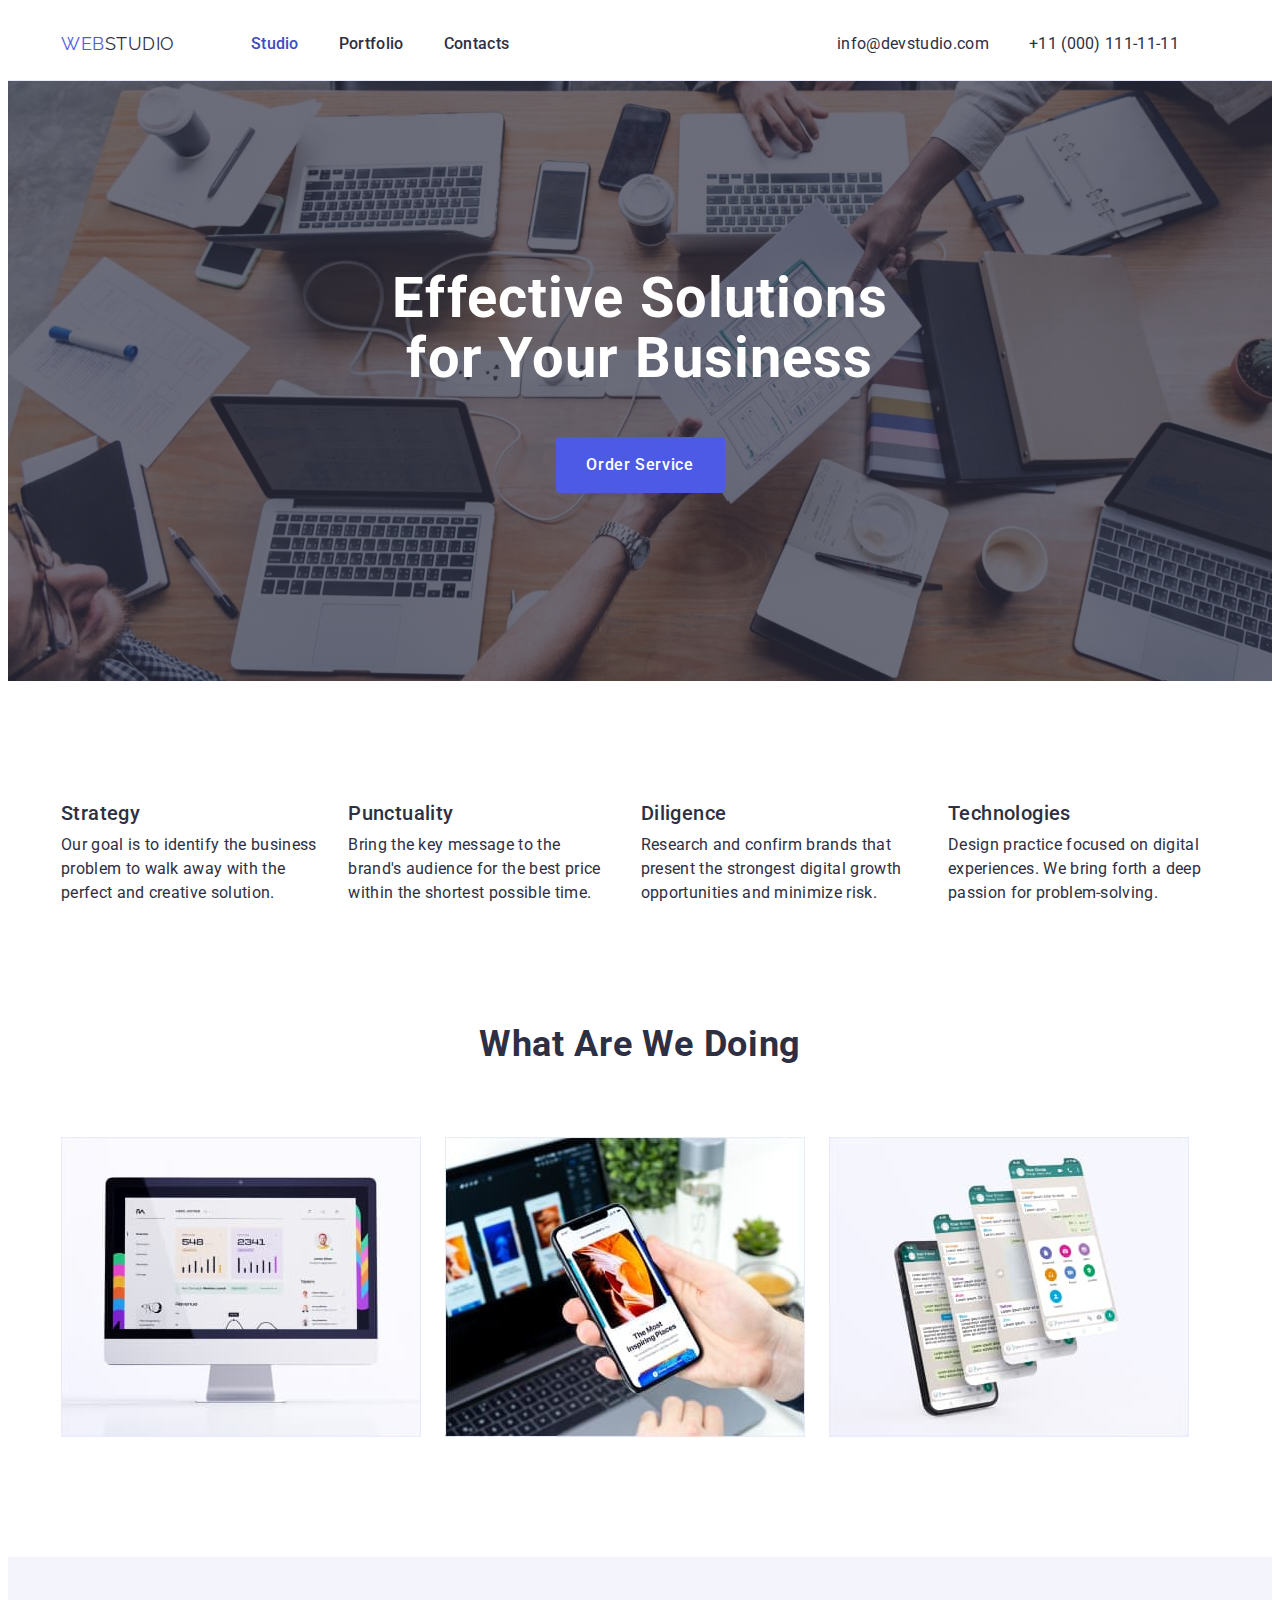
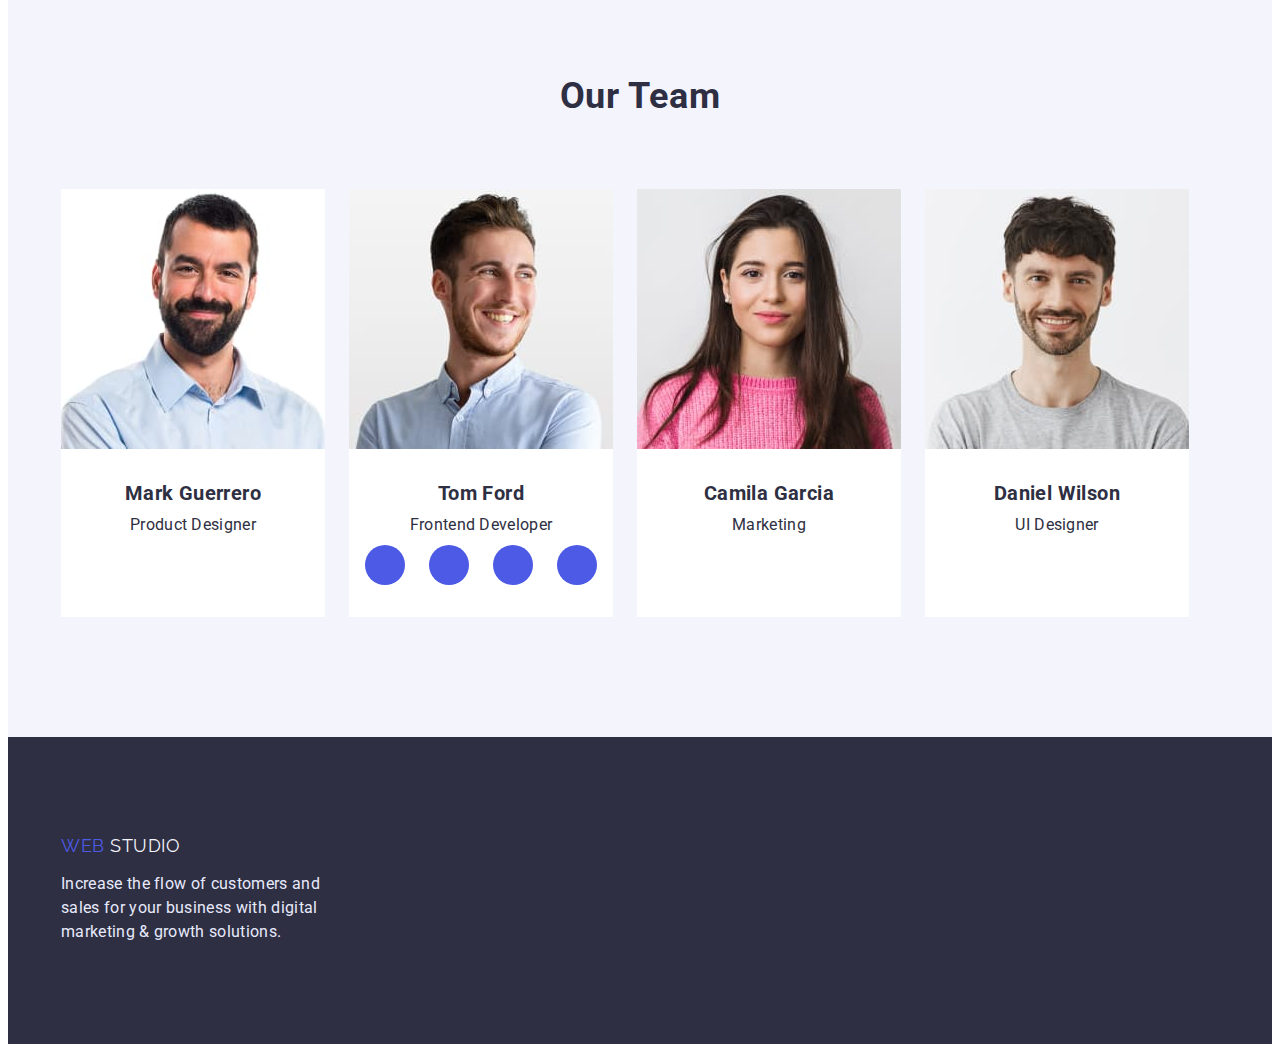
==== index.html @ 3e17b579 "....." ====
<!DOCTYPE html>
<html lang="en">
<head>
    <meta charset="UTF-8">
    <meta http-equiv="X-UA-Compatible" content="IE=edge">
    <meta name="viewport" content="width=device-width, initial-scale=1.0">
    <title>Webstudio</title>
    <link rel="preconnect" href="https://fonts.googleapis.com"><link rel="preconnect" href="https://fonts.gstatic.com" crossorigin><link href="https://fonts.googleapis.com/css2?family=Raleway:wght@800&family=Roboto:wght@400;500;700;900&display=swap" rel="stylesheet">
    <link rel="stylesheet" href="https://cdnjs.cloudflare.com/ajax/libs/modern-normalize/1.1.0/modern-normalize.min.css"
 integrity="sha512-wpPYUAdjBVSE4KJnH1VR1HeZfpl1ub8YT/NKx4PuQ5NmX2tKuGu6U/JRp5y+Y8XG2tV+wKQpNHVUX03MfMFn9Q==" 
 crossorigin="anonymous"
referrerpolicy="no-referrer" />
    <link rel="stylesheet" href="./css/styles.css">
</head>
<body>
   <header class="header">
    <div class="container header-container">
    <nav class="header-navigation">
    <a href="/" class="header-logo link">WEB<span class="header-span link">STUDIO</span></a>
    <ul class="header-list list">
        <li class="header-item"><a href="" class="header-link link current">Studio</a></li>
        <li class="header-item"><a href="./portfolio.html"class="header-link link">Portfolio</a></li>
        <li class="headr-item"><a href=""class="header-link link">Contacts</a></li>
    </ul>   
</nav>
<address class="address">
<ul class="auth-nav list">
    <li class="auth-nav-item"><a href="mailto:info@devstudio.com" class="header-mail link">info@devstudio.com</a></li>
    <li class="auth-nav-item"><a href="tel:+110001111111" class="header-tel link">+11 (000) 111-11-11</a></li>
</ul>
</address>
    </div>
   </header> 
   <main>
 <section class="hero">
    <div class="container">
   <h1 class="hero-title"> Effective Solutions
    for Your Business</h1>
    <button type="button" class="hero-btn">Order Service</button>
    </div>    
</section>
    <section class="about">
        <div class="container">
        <h2 class="about-title visually-hidden">Our Features</h2>
    <ul class="about-list">
    <li class="about-item list">
    <h3 class="about-caption">Strategy</h3>
    <p class="about-subtitle">Our goal is to identify the business
        problem to walk away with the perfect and creative solution. </p>
    </li>
        <li class="about-item list">
        <h3 class="about-caption">Punctuality</h3>
        <p class="about-subtitle">Bring the key message to the brand's audience for the best price within the shortest possible time.</p>
    </li>
        <li class="about-item list">
        <h3 class="about-caption">Diligence</h3>
        <p class="about-subtitle">Research and confirm brands that present the strongest digital growth opportunities and minimize risk.</p>
    </li>
        <li class="about-item list">
        <h3 class="about-caption">Technologies</h3>
        <p class="about-subtitle">Design practice focused on digital experiences. We bring forth a deep passion for problem-solving.</p>
    </li>
    </ul>
</div>
    </section>
    <section class="general">
        <div class="container">
    <h2 class="general-title">What are we doing</h2>
    <ul class="general-list list">
        <li class="general-item"><img src="./images/computer.jpg" alt="computer" width="360" > </li>
        <li class="general-item"><img src="./images/telephone.jpg" alt="telephone" width="360" > </li>
        <li class="general-item"><img src="./images/telephonepicture.jpg" alt="telephonepicture" width="360" > </li>
    </ul>
        </div>
    </section>
<section class="team">
    <div class="container">
    <h2 class="team-title">Our Team</h2>
    <ul class="team-list list">
        <li class="team-item">
            <img src="./images/face1.jpg" alt="Mark Guerrero" width="264">
            <div class=team-text>
            <h3 class="team-caption">Mark Guerrero</h3>
            <p class="team-subtitle">Product Designer</p>
        </div>
        </li>
        <li class="team-item">
            <img src="./images/face2.jpg" alt="Tom Ford" width="264">
            <div class=team-text>
            <h3 class="team-caption">Tom Ford</h3>
            <p class="team-subtitle">Frontend Developer</p>
            <ul class="team-soc-list list link">
                <li class="team-soc-item">
                <a href="" class="team-soc-link ">
                    <svg class="team-soc-icon" width="16" height="16">
<symbol id="icon-instagram-1" viewBox="0 0 32 32">
    <use href="./images/symbol-defs.svg#icon-instagram-1"></use>
                    </svg>
                </a>
            </li>
            <li class="team-soc-item">
                <a href="" class="team-soc-link"></a>
            </li>
            <li class="team-soc-item">
                <a href="" class="team-soc-link"></a>
            </li>
            <li class="team-soc-item">
                <a href="" class="team-soc-link "></a>
        </li>
        </ul>
        </div>
        </li>
        <li class="team-item">
            <img src="./images/face3.jpg" alt="Camila Garcia" width="264" >
            <div class=team-text>
            <h3 class="team-caption">Camila Garcia</h3>
            <p class="team-subtitle">Marketing</p>
        </div>
        </li>
        <li class="team-item">
            <img src="./images/face4.jpg" alt="Daniel Wilson" width="264" >
            <div class=team-text>
            <h3 class="team-caption">Daniel Wilson</h3>
            <p class="team-subtitle">UI Designer</p>
        </div>
        </li>
    </ul>
</div>
</section>
    </main>
    <footer class="footer">
        <div class="container">
        <a href="./index.html" class="footer-link link" target="_blank">WEB <span class="footer-span">STUDIO</span></span></a>
        <p class="footer-text">Increase the flow of customers and sales for your business with digital marketing & growth solutions.</p>
    </div>
    </footer>
</body>
</html>
---- css/styles.css ----
:root {
    --most-text-color: #2e2f42;
    --secondary-text-color: #434455;
    --primary-accent-color: #4d5ae5;
    --secondary-accent-color: #404bbf;
    --light-background-color: #f4f4fd;
    --dark-background-color: #2e2f42;
    --text-color: #ffffff;
    --other-color: #e7e9fc;
    --letter-spacing: 0.02em;
    --line-height: 1.5;
    /* hero */
    --hero-gra:linear-gradient(rgba(46, 47, 66, 0.7),
    rgba(46, 47, 66, 0.7)
   )
  }
  body {
    font-family: "roboto", sans-serif;
    color: var(--most-text-color);
  }
  h1, 
  h2,
  h3,
  h4,
  h5,
  h6,
  p {
    margin: 0;
  }
  
  ul {
    margin: 0;
    padding-left: 0;
  }
  
  button{
    cursor: pointer;
  }
  
  img {
    display: block;
  }
  
  .list {
    list-style: none;
  }
  .link {
    text-decoration: none;
  }
  
  .container{
    width: 1158px;
    padding-right: 15px;
    padding-left: 15px;
    margin-left:auto;
    margin-right:auto;
   
  }
  
  .header {
    padding-top: 24px;
    padding-bottom: 24px;
    border-color: #e7e9fc;
    border-style: solid;
    border-width: 0 0 1px 0;
  }
  .header-navigation {
  }
  .header-logo {
    font-family: "Raleway", sans-serif;
    font-size: 18px;
    line-height: 1.33;
    letter-spacing: 0.03em;
    color: var(--primary-accent-color);
    margin-right: 76px;
  }
  .header-span {
    color: var(--most-text-color);
  }
  /*/////////////////////////////////////////// */
  .header-link.current {
    color: var(--secondary-accent-color);
  }
  /* ///////////////////////////////////////////// */
  .header-list{
    display: flex;
    gap: 40px;
  }
  .header-navigation{
    display: flex;
    align-items: center;
    margin-right: auto;
  }
  .header-container{
    display: flex;
    align-items: center;
  }
  .header-link {
    font-weight: 500;
    font-size: 16px;
    line-height: var(--line-height);
    letter-spacing: var(--letter-spacing);
    color: var(--most-text-color);
  }
  .header-link:hover,
  .header-link:focus {
    color: var(--secondary-accent-color);
  }
  .address {
    font-style:normal;
  }
  .auth-nav {
    display: flex;
  }
  .auth-nav-item {
    margin-right: 40px;
  }
  
  .header-mail {
    font-weight: 400;
    font-size: 16px;
    line-height: var(--line-height);
    letter-spacing: var(--letter-spacing);
    color: var(--most-text-color);
    
  }
  .header-tel {
    font-weight: 400;
    font-size: 16px;
    line-height: var(--line-height);
    letter-spacing: var(--letter-spacing);
    color: var(----secondary-text-color);
  }
  .header-mail:hover,
  .header-mail:focus,
  .header-tel:hover,
  .header-tel:focus {
    color: var(--secondary-accent-color);
  }
  
  /* ---------------------HERO--------------- */
  .hero {
    background: var(--dark-background-color);
    background-image:var(--hero-gra),
     url(../images/people-office\ .jpg);
    padding-top: 188px;
    padding-bottom: 188px;
    text-align: center; 

  }
  .hero-title {
    font-size: 56px;
    line-height: 1.07;
    text-align: center;
    letter-spacing: var(--letter-spacing);
    color: var(--text-color);
    margin-bottom: 48px;
      max-width: 500px;
      margin-left: auto;
      margin-right: auto; 
    }
  .hero-btn {
    font-family: inherit;
    font-weight: 500;
    font-size: 16px;
    line-height: var(--line-height);
    letter-spacing: 0.04em;
    cursor: pointer;
    color: var(--text-color);
    background: var(--primary-accent-color);
    border-radius: 4px;
    border: none;
    padding-top: 16px;
    padding-bottom: 16px;
    min-width: 169px;
    min-height: 56px;
  }
  .hero-btn:hover,
  .hero-btn:focus {
    background: var(--secondary-accent-color);
  }
  /* ------------------ABOUT------------------- */
  .about {
    padding-top: 120px;
    padding-bottom: 120px;
  }
  .about-title {
    text-transform: capitalize;
  }
  .visually-hidden {
    position: absolute;
    white-space: nowrap;
    width: 1px;
    height: 1px;
    overflow: hidden;
    border: 0;
    padding: 0;
    clip: rect(0 0 0 0);
    clip-path: inset(50%);
    margin: -1px;
  }
  .about-list {
    display: flex;
    flex-wrap: nowrap;
    gap: 24px;
  }
  .about-item {
  
  }
  .about-caption {
    font-weight: 500;
    font-size: 20px;
    line-height: 1.22;
    text-transform: capitalize;
    letter-spacing: var(--letter-spacing);
    margin-bottom: 8px;
  }
  .about-subtitle {
    font-weight: 400;
    font-size: 16px;
    line-height: var(--line-height);
    letter-spacing: var(--letter-spacing);
    color: var(----secondary-text-color);
  }
  /* ---------------GENERAL------------- */
  .general {
    padding-bottom: 120px;
  }
  .general-title {
    font-size: 36px;
    line-height: 1.11;
    text-transform: capitalize;
    letter-spacing: var(--letter-spacing);
    margin-bottom: 72px;
    text-align: center;
  }
  .general-list{
    display: flex;
    gap: 24px;
  }
  
  .general-item{
    width: calc((100%-48px)/3);
  }
  /* ------------------ TEAM-------------------- */
  .team{
    background: var(--light-background-color);
    padding-top: 120px;
    padding-bottom: 120px;
  }
  .team-title {
    font-size: 36px;
    line-height: 1.11;
    text-transform: capitalize;
    letter-spacing: var(--letter-spacing);
    margin-bottom: 72px;
    text-align: center;
  }
  .team-list {
    display: flex;
    gap: 24px;
  
  
  }
  .list {
  }
  .team-item {
    width: calc((100%-72px) / 4);
    background-color: #fff;
  }
  .team-caption {
    font-size: 20px;
    line-height: 1.2;
    text-transform: capitalize;
    letter-spacing: var(--letter-spacing);
    margin-bottom: 8px;
    text-align: center;
  }
  .team-text{
  padding-bottom: 32px;
  padding-top: 32px;
  }
  .team-subtitle {
    font-weight: 400;
    font-size: 16px;
    line-height: var(--line-height);
    letter-spacing: var(--letter-spacing);
    color: var(----secondary-text-color);
    text-align: center;
    margin-bottom: 8px;
  }

  .team-soc-list {
    display: flex;
    justify-content: center;
    gap: 24px;
}
.team-soc-item {
  width: 40px;
  height: 40px;
}
.team-soc-link  {
  width: 100%;
  height: 100%;
  background-color:var(--primary-accent-color);
  display: flex;
  align-items: center;
  justify-content: center;
  border-radius: 50%;
}

.team-soc-icon{
  fill: red;
}
  /* ------------------FOOter------------------- */
  
  .footer-link {
    font-family: "Raleway", sans-serif;
    font-size: 18px;
    line-height: 1.16px;
    letter-spacing: 0.03em;
    color: var(--primary-accent-color);
    margin-top: 16px;
    width: 264px;
  }
  .footer-span {
    font-family: "Raleway";
    font-size: 18px;
    line-height: 1.16px;
    letter-spacing: 0.03em;
    color: var(--light-background-color);
  
  }
  .footer-text {
    font-weight: 400;
    font-size: 16px;
    line-height: 1.50;
    letter-spacing: var(--letter-spacing);
    color:var(--other-color);
    margin-top: 16px;
    width: 264px;
  }
  .footer {
    background: var(--dark-background-color);
    padding-top: 100px;
    padding-bottom: 100px;
    
  
  }
  
  /* ------------------PORTFOLIO------------------- */
  
  .portfolio{
    padding-top: 96px;
    padding-bottom: 120px;
  }
  .list-galerry{
    display: flex;  
    flex-wrap: wrap;
    column-gap: 24px;
    row-gap: 48px;
  }
  .galerry-item{
    width: calc((100% - 48px) / 3)
  }
  
    
  .btn-list{
    display: flex;
    align-items: center;
    justify-content: center;
    margin-bottom: 72px;
    gap: 24px;
  }
    .btn-portfolio {
    font-style: inherit;
    font-weight: 500;
    font-size: 16px;
    line-height: var(--line-height);
    letter-spacing: 0.04em;
    cursor: pointer;
    color: var(--text-color);
    background: var(--secondary-accent-color);
    border-style: solid;
    border-width: 1px;
    border-color: transparent;
    border-radius: 4px;
    padding-top: 12px;
    padding-bottom: 12px;
    padding-left: 24px;
    padding-right: 24px;
    
  }
  .other-btn {
    font-style: inherit;
    font-weight: 500;
    font-size: 16px;
    line-height: var(--line-height);
    letter-spacing: 0.04em;
    cursor: pointer;
    color: var(--primary-accent-color);
    background: var(--light-background-color);
    border-radius: 4px;
    border-color: #e7e9fc;
    border-style: solid;
    border-width: 1px;
    padding-top: 12px;
    padding-bottom: 12px;
    padding-left: 24px;
    padding-right: 24px;
  }
  .flex-element-text {
    border-color: #e7e9fc;
    border-style: solid;
    border-width: 1px;
    border-top-width: 0;
    padding-bottom: 32px;
    padding-left: 16px;
    padding-top: 32px;
  }
  .second-caption {
    font-size: 20px;
    line-height: 1.2;
    text-transform: capitalize;
    letter-spacing: var(--letter-spacing);
    color: var(--most-text-color);
  }
  .second-subtitle {
    font-weight: 400;
    font-size: 16px;
    line-height: var(--line-height);
    letter-spacing: var(--letter-spacing);
    color: var(--secondary-text-color);
    margin-top: 8px; 
    
  }
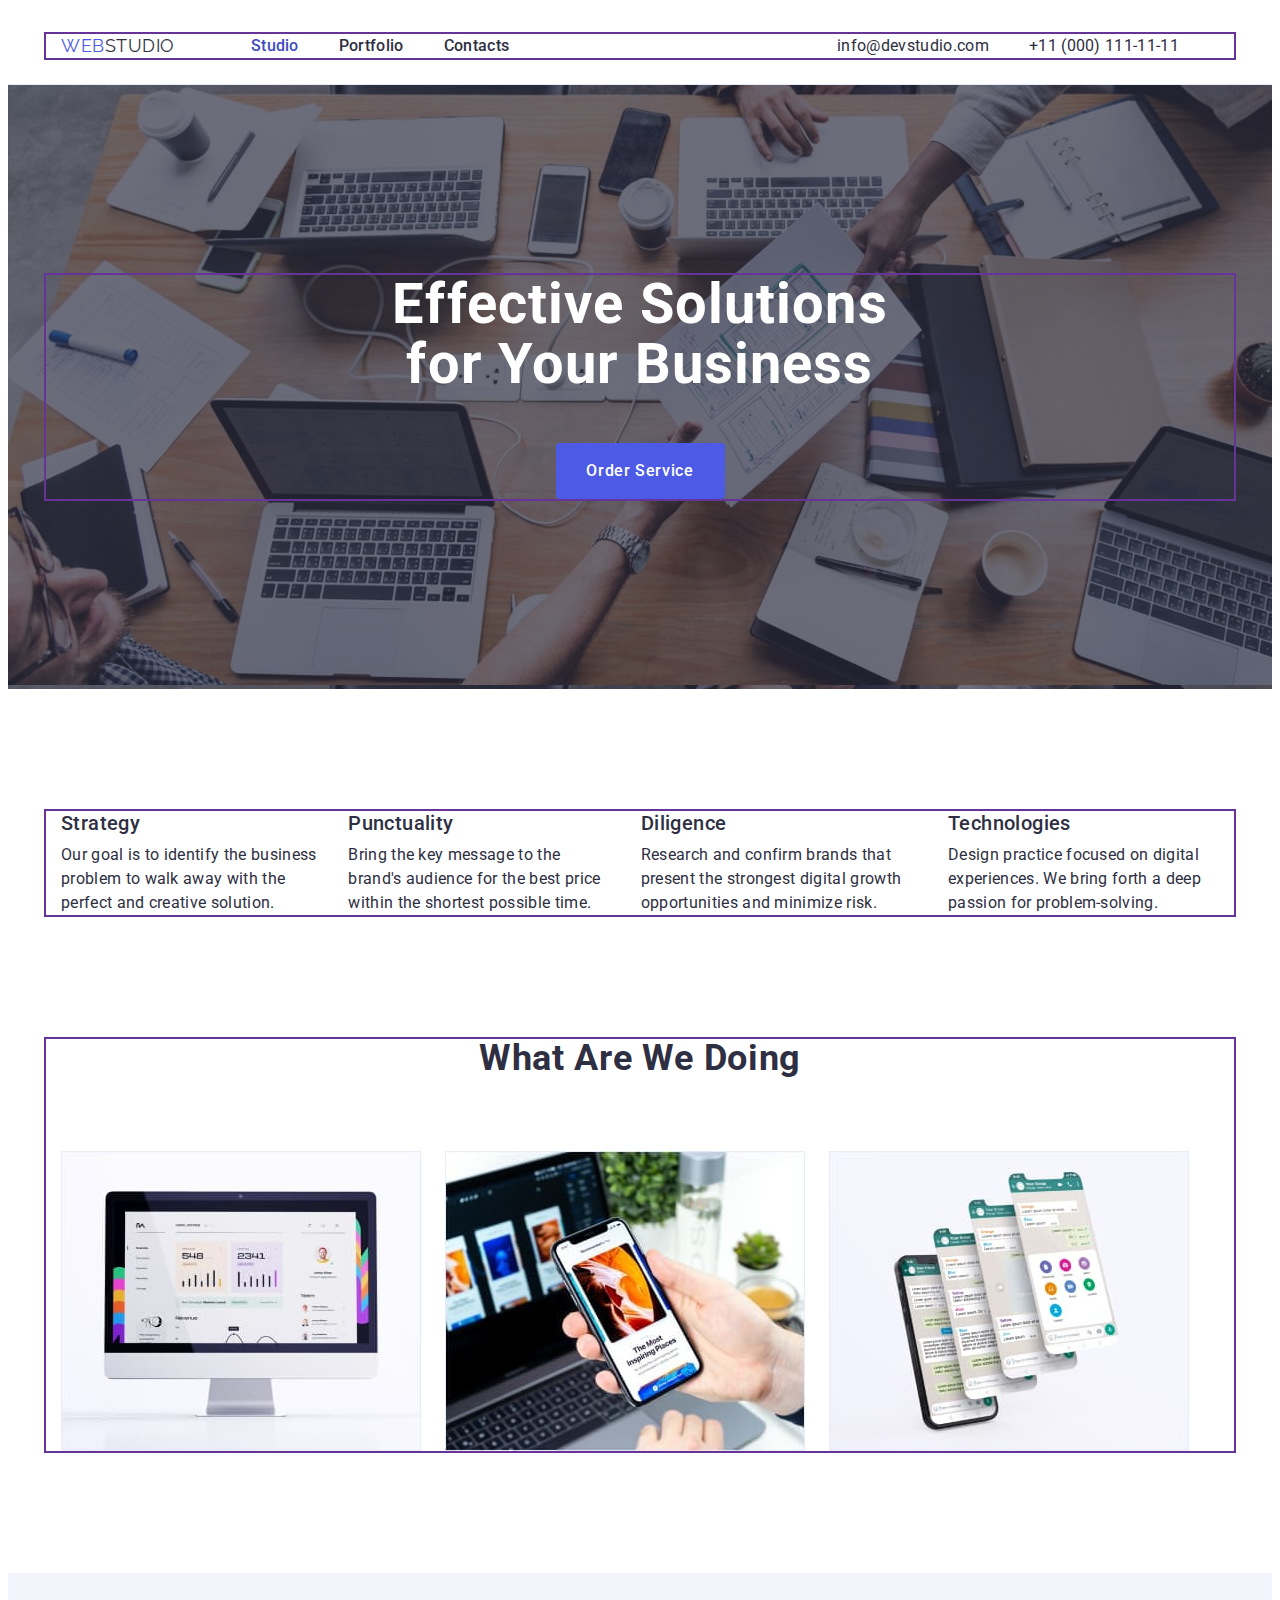
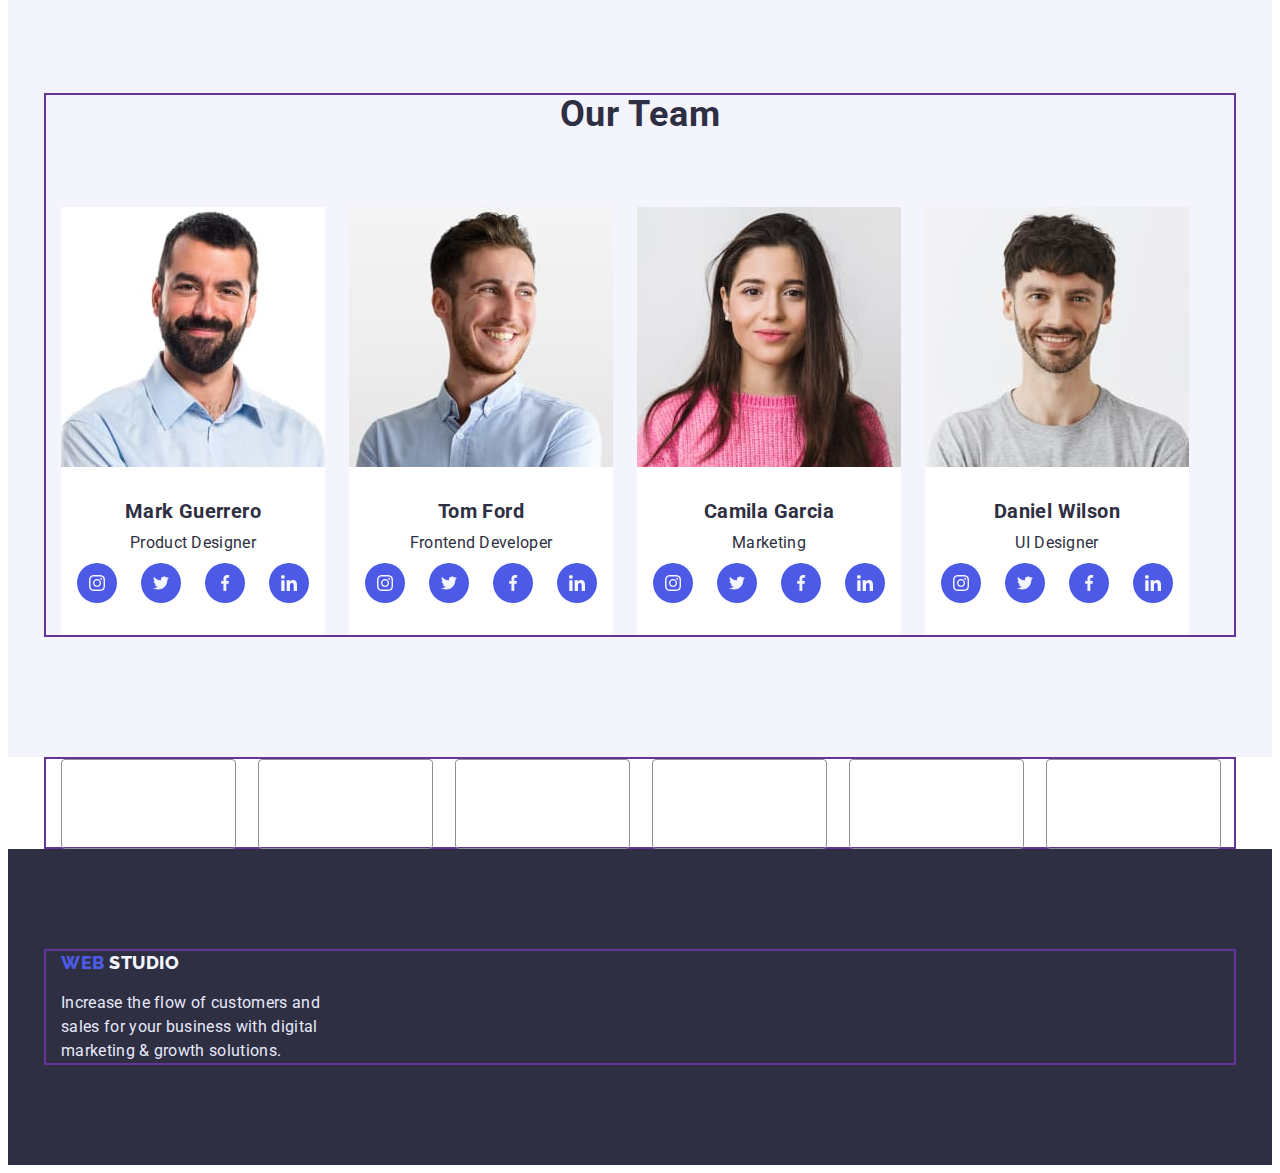
==== commit 2dbd104b: "......" ====
--- a/index.html
+++ b/index.html
@@ -82,6 +82,36 @@
             <div class=team-text>
             <h3 class="team-caption">Mark Guerrero</h3>
             <p class="team-subtitle">Product Designer</p>
+            <ul class="team-soc-list list link">
+                <li class="team-soc-item">
+                <a href="" class="team-soc-link ">
+                    <svg class="team-soc-icon" width="16" height="16">
+    <use href="./images/symbol-defs.svg#icon-instagram-1"></use>
+                    </svg>
+                </a>
+            </li>
+            <li class="team-soc-item">
+                <a href="" class="team-soc-link">
+                    <svg class="team-soc-icon" width="16" height="16">
+                        <use href="./images/symbol-defs.svg#icon-twitter-1"></use>
+                    </svg>
+                </a>
+            </li>
+            <li class="team-soc-item">
+                <a href="" class="team-soc-link">
+                    <svg class="team-soc-icon" width="16" height="16">
+                        <use href="./images/symbol-defs.svg#icon-facebook-1"></use>
+                    </svg>
+                </a>
+            </li>
+            <li class="team-soc-item">
+                <a href="" class="team-soc-link">
+                    <svg class="team-soc-icon" width="16" height="16">
+                        <use href="./images/symbol-defs.svg#icon-linkedin-1"></use>
+                    </svg>
+                </a>
+        </li>
+        </ul>
         </div>
         </li>
         <li class="team-item">
@@ -93,19 +123,30 @@
                 <li class="team-soc-item">
                 <a href="" class="team-soc-link ">
                     <svg class="team-soc-icon" width="16" height="16">
-<symbol id="icon-instagram-1" viewBox="0 0 32 32">
-    <use href="./images/symbol-defs.svg#icon-instagram-1"></use>
-                    </svg>
-                </a>
-            </li>
-            <li class="team-soc-item">
-                <a href="" class="team-soc-link"></a>
-            </li>
-            <li class="team-soc-item">
-                <a href="" class="team-soc-link"></a>
-            </li>
-            <li class="team-soc-item">
-                <a href="" class="team-soc-link "></a>
+    <use href="./images/symbol-defs.svg#icon-instagram-1"></use>
+                    </svg>
+                </a>
+            </li>
+            <li class="team-soc-item">
+                <a href="" class="team-soc-link">
+                    <svg class="team-soc-icon" width="16" height="16">
+                        <use href="./images/symbol-defs.svg#icon-twitter-1"></use>
+                    </svg>
+                </a>
+            </li>
+            <li class="team-soc-item">
+                <a href="" class="team-soc-link">
+                    <svg class="team-soc-icon" width="16" height="16">
+                        <use href="./images/symbol-defs.svg#icon-facebook-1"></use>
+                    </svg>
+                </a>
+            </li>
+            <li class="team-soc-item">
+                <a href="" class="team-soc-link">
+                    <svg class="team-soc-icon" width="16" height="16">
+                        <use href="./images/symbol-defs.svg#icon-linkedin-1"></use>
+                    </svg>
+                </a>
         </li>
         </ul>
         </div>
@@ -115,6 +156,36 @@
             <div class=team-text>
             <h3 class="team-caption">Camila Garcia</h3>
             <p class="team-subtitle">Marketing</p>
+            <ul class="team-soc-list list link">
+                <li class="team-soc-item">
+                <a href="" class="team-soc-link ">
+                    <svg class="team-soc-icon" width="16" height="16">
+    <use href="./images/symbol-defs.svg#icon-instagram-1"></use>
+                    </svg>
+                </a>
+            </li>
+            <li class="team-soc-item">
+                <a href="" class="team-soc-link">
+                    <svg class="team-soc-icon" width="16" height="16">
+                        <use href="./images/symbol-defs.svg#icon-twitter-1"></use>
+                    </svg>
+                </a>
+            </li>
+            <li class="team-soc-item">
+                <a href="" class="team-soc-link">
+                    <svg class="team-soc-icon" width="16" height="16">
+                        <use href="./images/symbol-defs.svg#icon-facebook-1"></use>
+                    </svg>
+                </a>
+            </li>
+            <li class="team-soc-item">
+                <a href="" class="team-soc-link">
+                    <svg class="team-soc-icon" width="16" height="16">
+                        <use href="./images/symbol-defs.svg#icon-linkedin-1"></use>
+                    </svg>
+                </a>
+        </li>
+        </ul>
         </div>
         </li>
         <li class="team-item">
@@ -122,19 +193,60 @@
             <div class=team-text>
             <h3 class="team-caption">Daniel Wilson</h3>
             <p class="team-subtitle">UI Designer</p>
+            <ul class="team-soc-list list link">
+                <li class="team-soc-item">
+                <a href="" class="team-soc-link ">
+                    <svg class="team-soc-icon" width="16" height="16">
+    <use href="./images/symbol-defs.svg#icon-instagram-1"></use>
+                    </svg>
+                </a>
+            </li>
+            <li class="team-soc-item">
+                <a href="" class="team-soc-link">
+                    <svg class="team-soc-icon" width="16" height="16">
+                        <use href="./images/symbol-defs.svg#icon-twitter-1"></use>
+                    </svg>
+                </a>
+            </li>
+            <li class="team-soc-item">
+                <a href="" class="team-soc-link">
+                    <svg class="team-soc-icon" width="16" height="16">
+                        <use href="./images/symbol-defs.svg#icon-facebook-1"></use>
+                    </svg>
+                </a>
+            </li>
+            <li class="team-soc-item">
+                <a href="" class="team-soc-link">
+                    <svg class="team-soc-icon" width="16" height="16">
+                        <use href="./images/symbol-defs.svg#icon-linkedin-1"></use>
+                    </svg>
+                </a>
+        </li>
+        </ul>
         </div>
         </li>
     </ul>
 </div>
+</section>
+<section class="customers">
+    <div class="container">
+        <ul class="customers-list list">
+            <li class="customers-item"><a href="" class="customers-link link"></a></li>
+            <li class="customers-item"><a href="" class="customers-link link"></a></li>
+            <li class="customers-item"><a href="" class="customers-link link"></a></li>
+            <li class="customers-item"><a href="" class="customers-link link"></a></li>
+            <li class="customers-item"><a href="" class="customers-link link"></a></li>
+            <li class="customers-item"><a href="" class="customers-link link"></a></li>
+        </ul> 
+    </div>
 </section>
     </main>
     <footer class="footer">
         <div class="container">
-        <a href="./index.html" class="footer-link link" target="_blank">WEB <span class="footer-span">STUDIO</span></span></a>
+        <a href="./index.html" class="footer-link link" target="_blank">WEB <span class="footer-span">STUDIO</span></a>
         <p class="footer-text">Increase the flow of customers and sales for your business with digital marketing & growth solutions.</p>
     </div>
     </footer>
 </body>
 </html>
 
- --- a/css/styles.css
+++ b/css/styles.css
@@ -54,7 +54,7 @@
     padding-left: 15px;
     margin-left:auto;
     margin-right:auto;
-   
+   border: 2px solid rebeccapurple;
   }
   
   .header {
@@ -259,6 +259,7 @@
   .team-list {
     display: flex;
     gap: 24px;
+    /* padding-bottom: 110px; */
   
   
   }
@@ -309,24 +310,54 @@
   border-radius: 50%;
 }
 
-.team-soc-icon{
-  fill: red;
+.team-soc-link:is(:hover, :focus){
+  background-color:var(--secondary-accent-color);
+}
+.team-soc-icon {
+}
+}
+
+/* ----------------CUSTOMERS------------------------ */
+
+.customers {
+  padding-top: 130px;
+  padding-bottom: 120px;
+}
+
+.customers-list {
+  display: flex;
+  gap: 24px;
+}
+
+.customers-item {
+  width: calc(( 100% - 120px ) / 6);
+  height: 88px;
+}
+.customers-link {
+  width: 100%;
+  height: 100%;
+  border: 1px solid #8E8F99;
+  border-radius: 4px;
+  display: block;
+}
+.link {
 }
   /* ------------------FOOter------------------- */
   
   .footer-link {
     font-family: "Raleway", sans-serif;
+    font-weight: 800;
     font-size: 18px;
-    line-height: 1.16px;
+    line-height: 1.33;
     letter-spacing: 0.03em;
-    color: var(--primary-accent-color);
+    color:var(--primary-accent-color);
     margin-top: 16px;
     width: 264px;
   }
   .footer-span {
     font-family: "Raleway";
     font-size: 18px;
-    line-height: 1.16px;
+    line-height: 1.33;
     letter-spacing: 0.03em;
     color: var(--light-background-color);
   
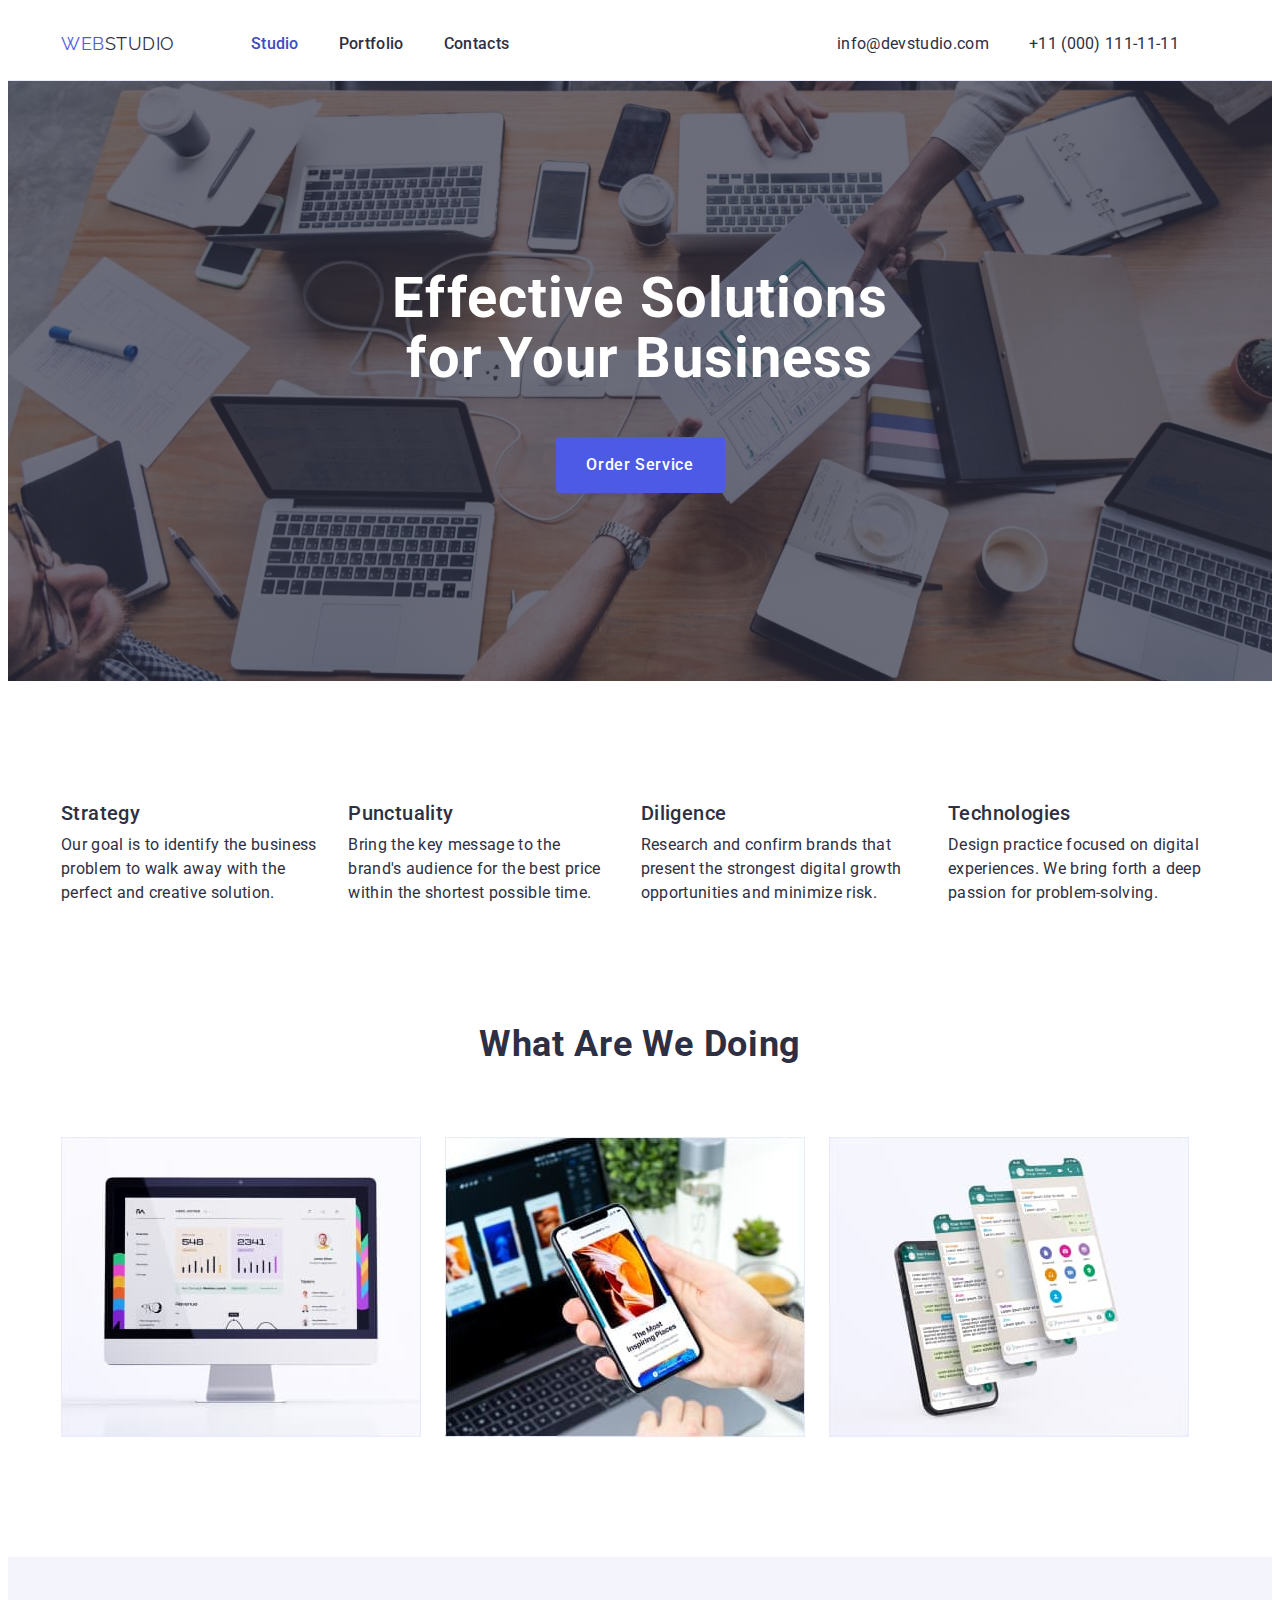
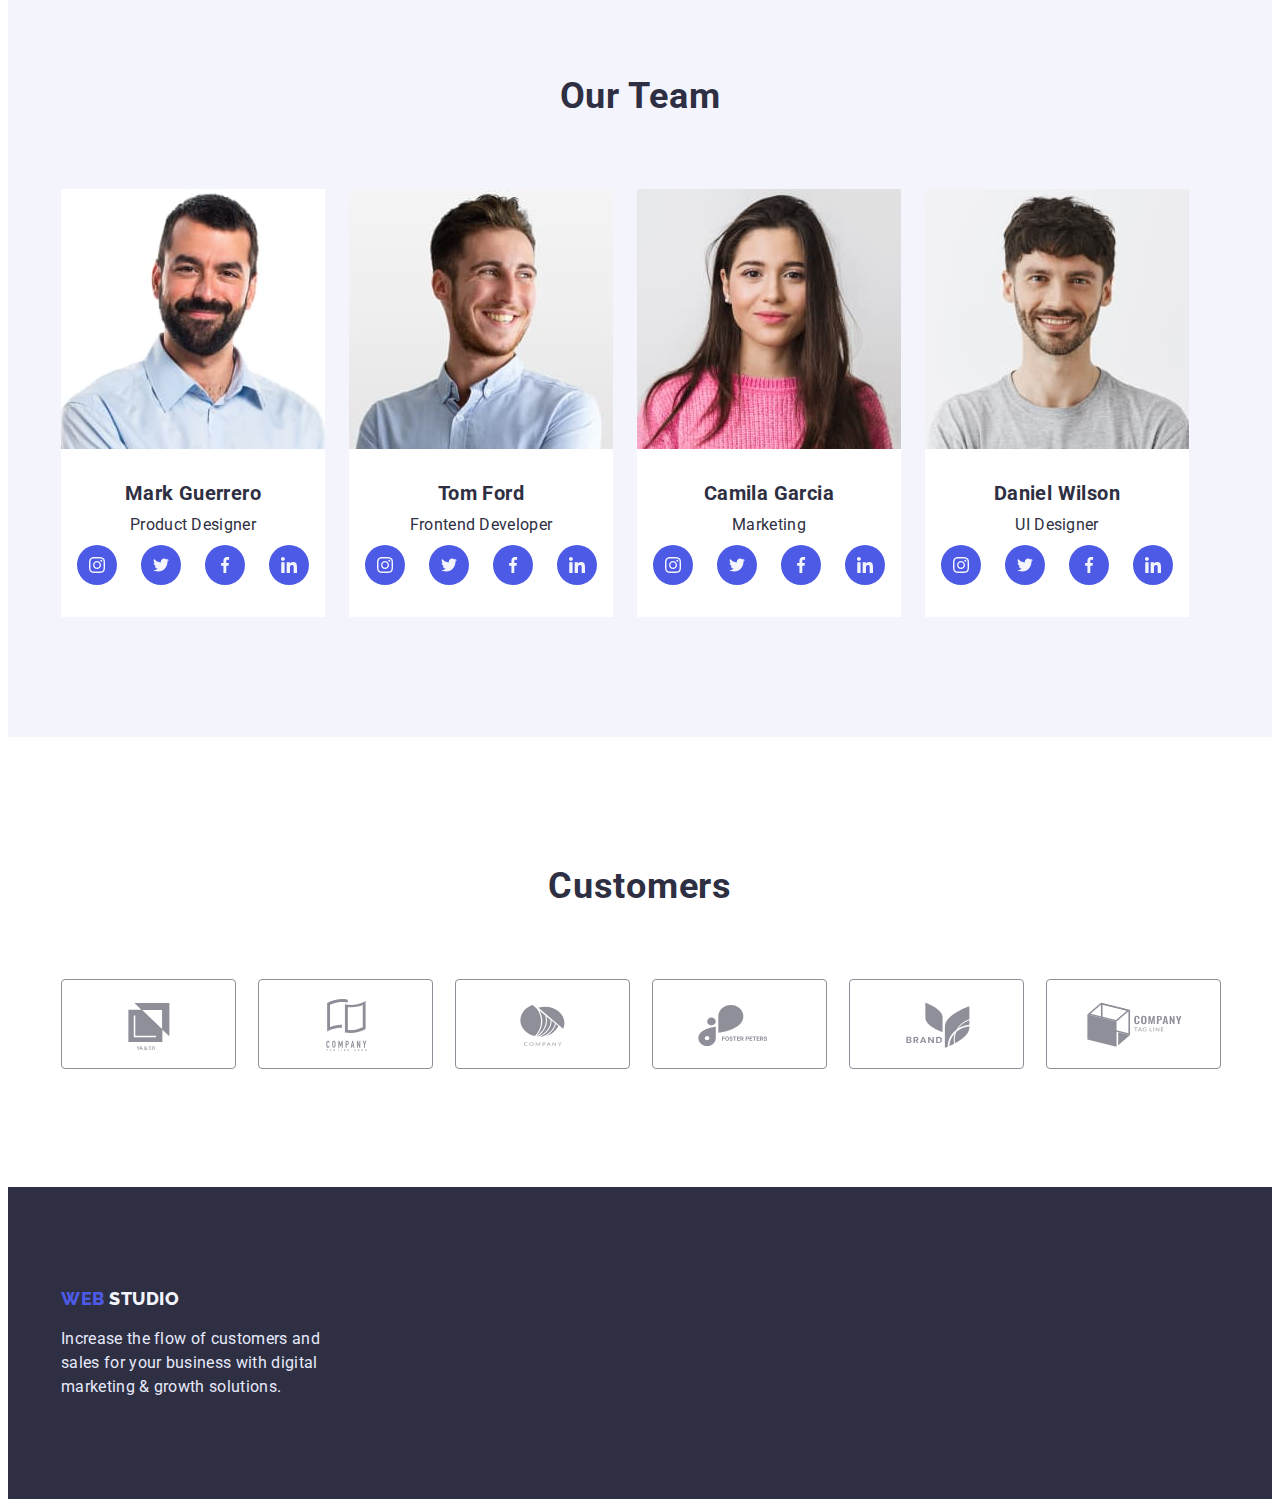
==== commit bfb67167: "//////" ====
--- a/index.html
+++ b/index.html
@@ -230,13 +230,45 @@
 </section>
 <section class="customers">
     <div class="container">
+        <h2 class="customers-title">Customers</h2>
         <ul class="customers-list list">
-            <li class="customers-item"><a href="" class="customers-link link"></a></li>
-            <li class="customers-item"><a href="" class="customers-link link"></a></li>
-            <li class="customers-item"><a href="" class="customers-link link"></a></li>
-            <li class="customers-item"><a href="" class="customers-link link"></a></li>
-            <li class="customers-item"><a href="" class="customers-link link"></a></li>
-            <li class="customers-item"><a href="" class="customers-link link"></a></li>
+            <li class="customers-item">
+                <a href="" class="customers-link link">
+                    <svg class="customers-icon" width="104" height="56">
+                        <use href="./images/symbol-defs.svg#icon-cust-1"></use>
+                    </svg>
+                </a></li>
+            <li class="customers-item">
+                <a href="" class="customers-link link">
+                    <svg class="customers-icon" width="104" height="56">
+                        <use href="./images/symbol-defs.svg#icon-cust-2"> </use>
+                    </svg>
+                </a>
+            </li>
+            <li class="customers-item">
+                <a href="" class="customers-link link">
+                    <svg class="customers-icon" width="104" height="56">
+                        <use href="./images/symbol-defs.svg#icon-cust-3"></use>
+                    </svg>
+                </a></li>
+            <li class="customers-item">
+                <a href="" class="customers-link link">
+                    <svg class="customers-icon" width="104" height="56">
+                        <use href="./images/symbol-defs.svg#icon-cust-4"></use>
+                    </svg>
+                </a></li>
+            <li class="customers-item">
+                <a href="" class="customers-link link">
+                    <svg class="customers-icon" width="104" height="56">
+                        <use href="./images/symbol-defs.svg#icon-cust-5"></use>
+                    </svg>
+                </a></li>
+            <li class="customers-item">
+                <a href="" class="customers-link link">
+                    <svg class="customers-icon" width="104" height="56">
+                        <use href="./images/symbol-defs.svg#icon-cust-6"></use>
+                    </svg>
+                </a></li>   
         </ul> 
     </div>
 </section>
--- a/css/styles.css
+++ b/css/styles.css
@@ -54,7 +54,7 @@
     padding-left: 15px;
     margin-left:auto;
     margin-right:auto;
-   border: 2px solid rebeccapurple;
+   
   }
   
   .header {
@@ -315,7 +315,6 @@
 }
 .team-soc-icon {
 }
-}
 
 /* ----------------CUSTOMERS------------------------ */
 
@@ -327,6 +326,17 @@
 .customers-list {
   display: flex;
   gap: 24px;
+}
+
+.customers-title {
+font-weight: 700;
+font-size: 36px;
+line-height: 1.11;
+text-align: center;
+letter-spacing: 0.02em;
+text-transform: capitalize;
+color:var(--most-text-color);
+margin-bottom: 72px;
 }
 
 .customers-item {
@@ -338,7 +348,22 @@
   height: 100%;
   border: 1px solid #8E8F99;
   border-radius: 4px;
-  display: block;
+  display: flex;
+  align-items: center;
+  justify-content: center;
+  fill: #8e8f99;
+
+}
+.customers-link:is(:hover,:focus) {
+  border-color: var(--secondary-accent-color);}
+
+.customers-link:is(:hover,:focus) .customers-icon {
+  fill: var(--secondary-accent-color);
+}
+.customers-icon{
+  fill: #8e8f99;
+}
+ 
 }
 .link {
 }
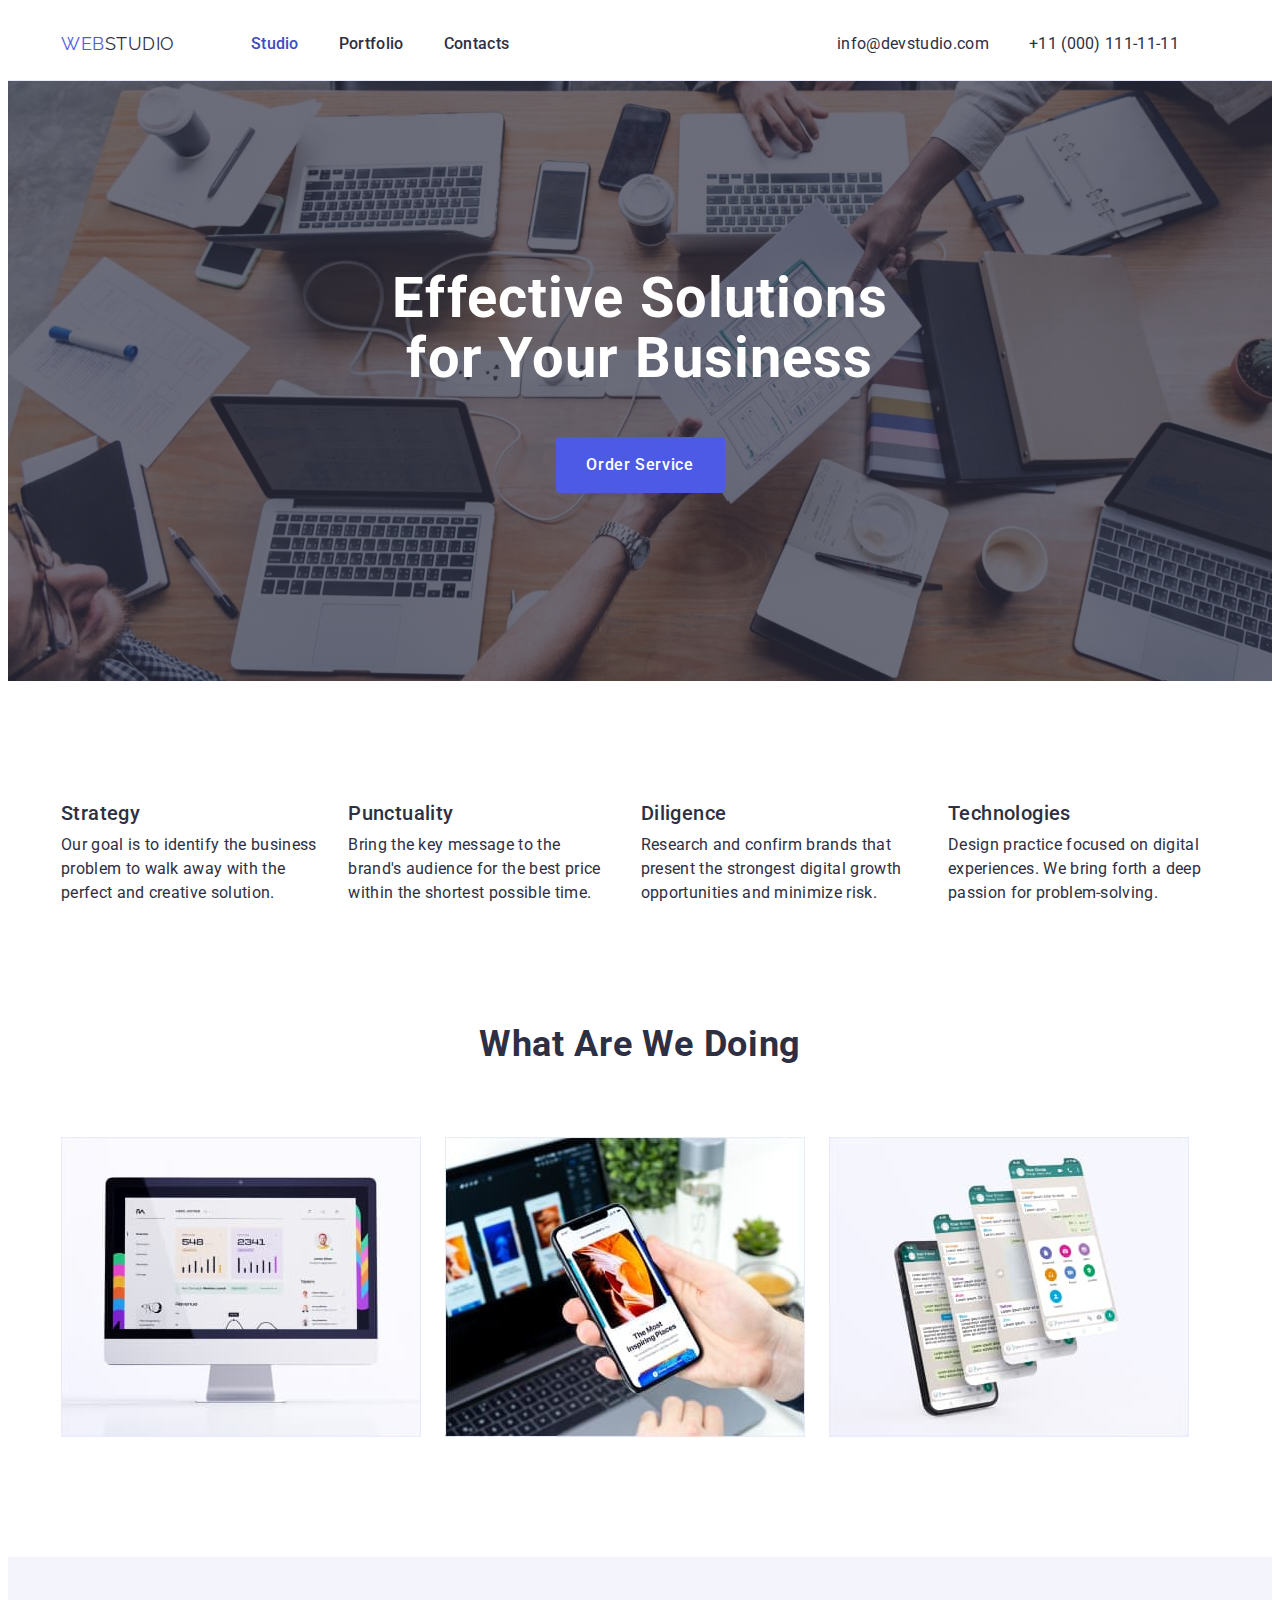
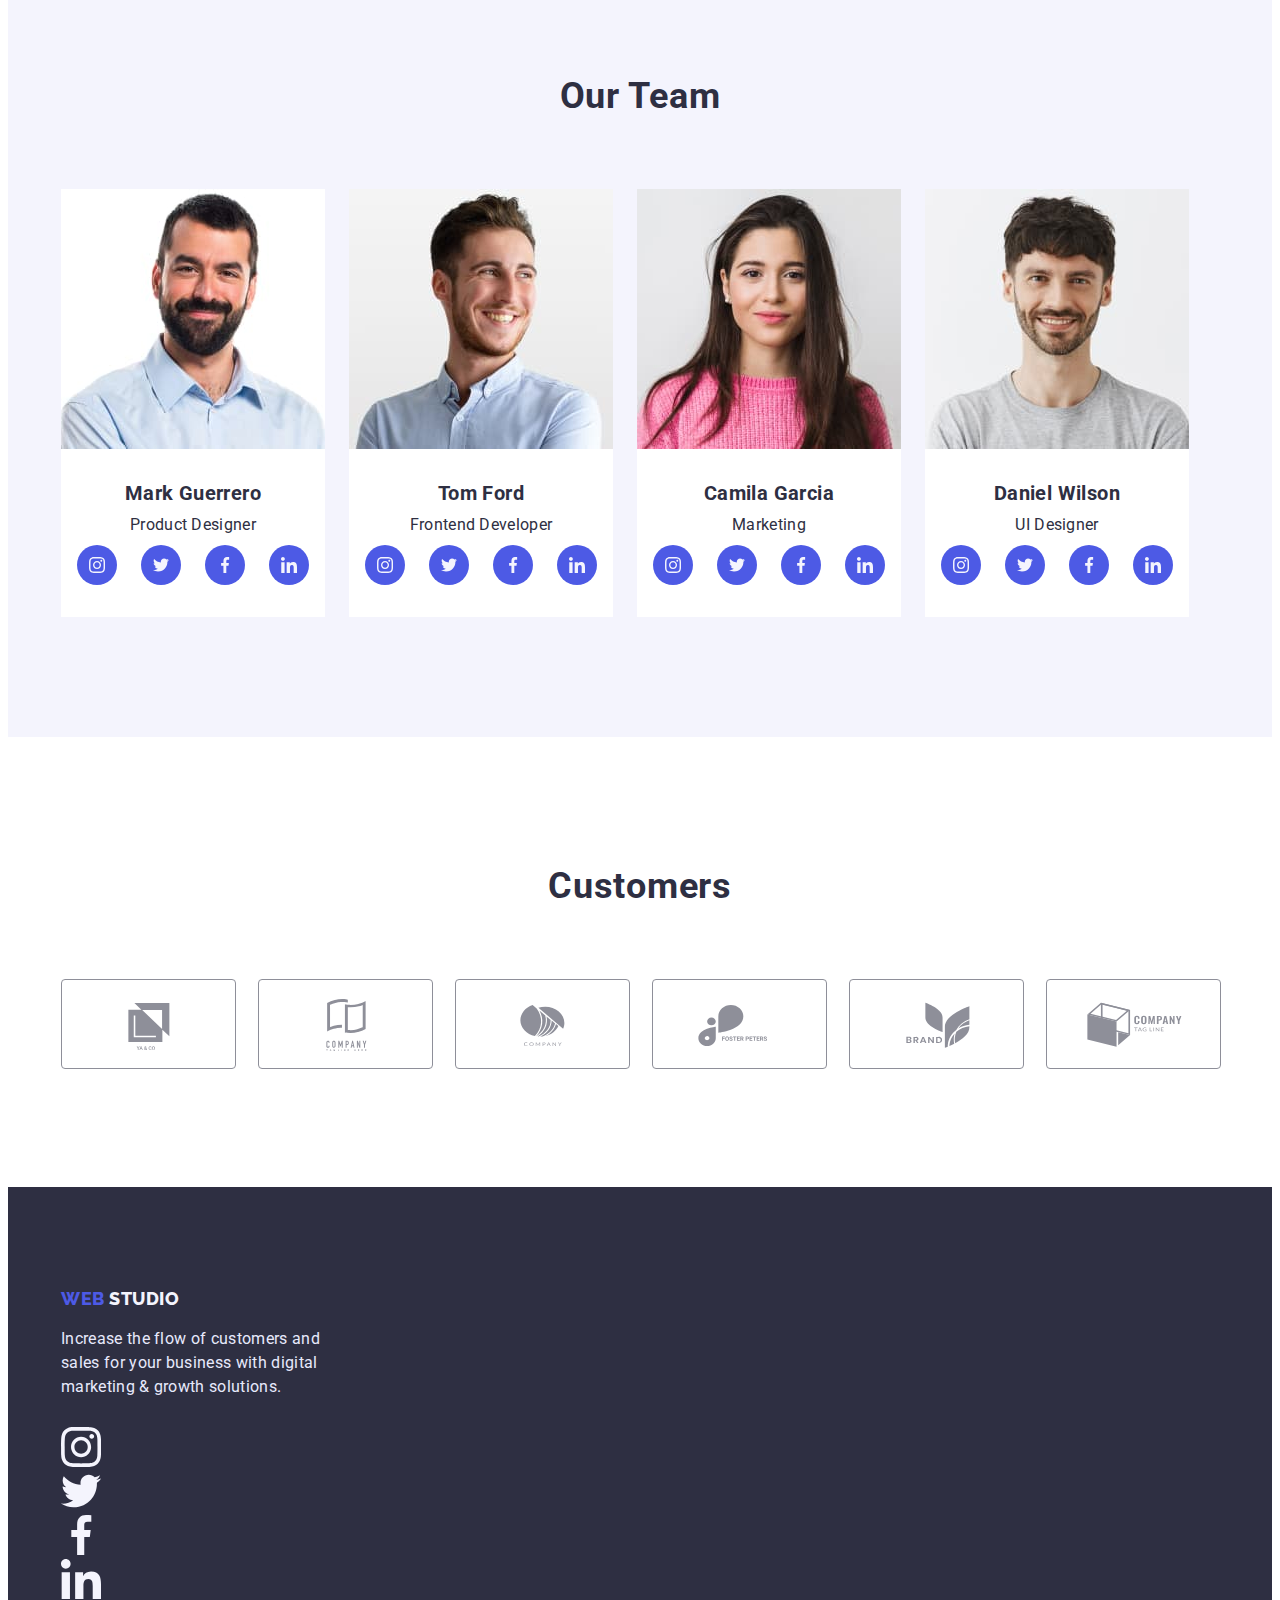
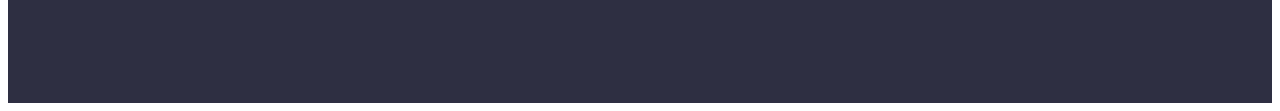
==== commit 9d87345f: "///////" ====
--- a/index.html
+++ b/index.html
@@ -275,9 +275,41 @@
     </main>
     <footer class="footer">
         <div class="container">
+            <div class="footer-content">
+                <div class="fotter-content-first">
         <a href="./index.html" class="footer-link link" target="_blank">WEB <span class="footer-span">STUDIO</span></a>
         <p class="footer-text">Increase the flow of customers and sales for your business with digital marketing & growth solutions.</p>
     </div>
+            <div class="footer-content-secondary">
+            <h2 class="footer-text-secondary">Social media</h2>
+            <ul class="footer-soc-list list">
+                <li class="footer-soc-item">
+                    <a href="" class="footer-soc-link link">
+                        <svg class="footer-icon" width="40" height="40">
+                            <use href="./images/symbol-defs.svg#icon-instagram-1"></use>
+                        </svg>
+                    </a></li>
+                <li class="footer-soc-item">
+                    <a href="" class="footer-soc-link link">
+                        <svg class="footer-icon" width="40" height="40">
+                            <use href="./images/symbol-defs.svg#icon-twitter-1"></use>
+                        </svg>
+                    </a></li>
+                <li class="footer-soc-item">
+                    <a href="" class="footer-soc-link link">
+                        <svg class="footer-icon" width="40" height="40">
+                            <use href="./images/symbol-defs.svg#icon-facebook-1"></use>
+                        </svg>
+                    </a></li>
+                <li class="footer-soc-item">
+                    <a href="" class="footer-soc-link link">
+                        <svg class="footer-icon" width="40" height="40">
+                            <use href="./images/symbol-defs.svg#icon-linkedin-1"></use>
+                        </svg>
+                    </a></li>
+            </ul>
+
+
     </footer>
 </body>
 </html>
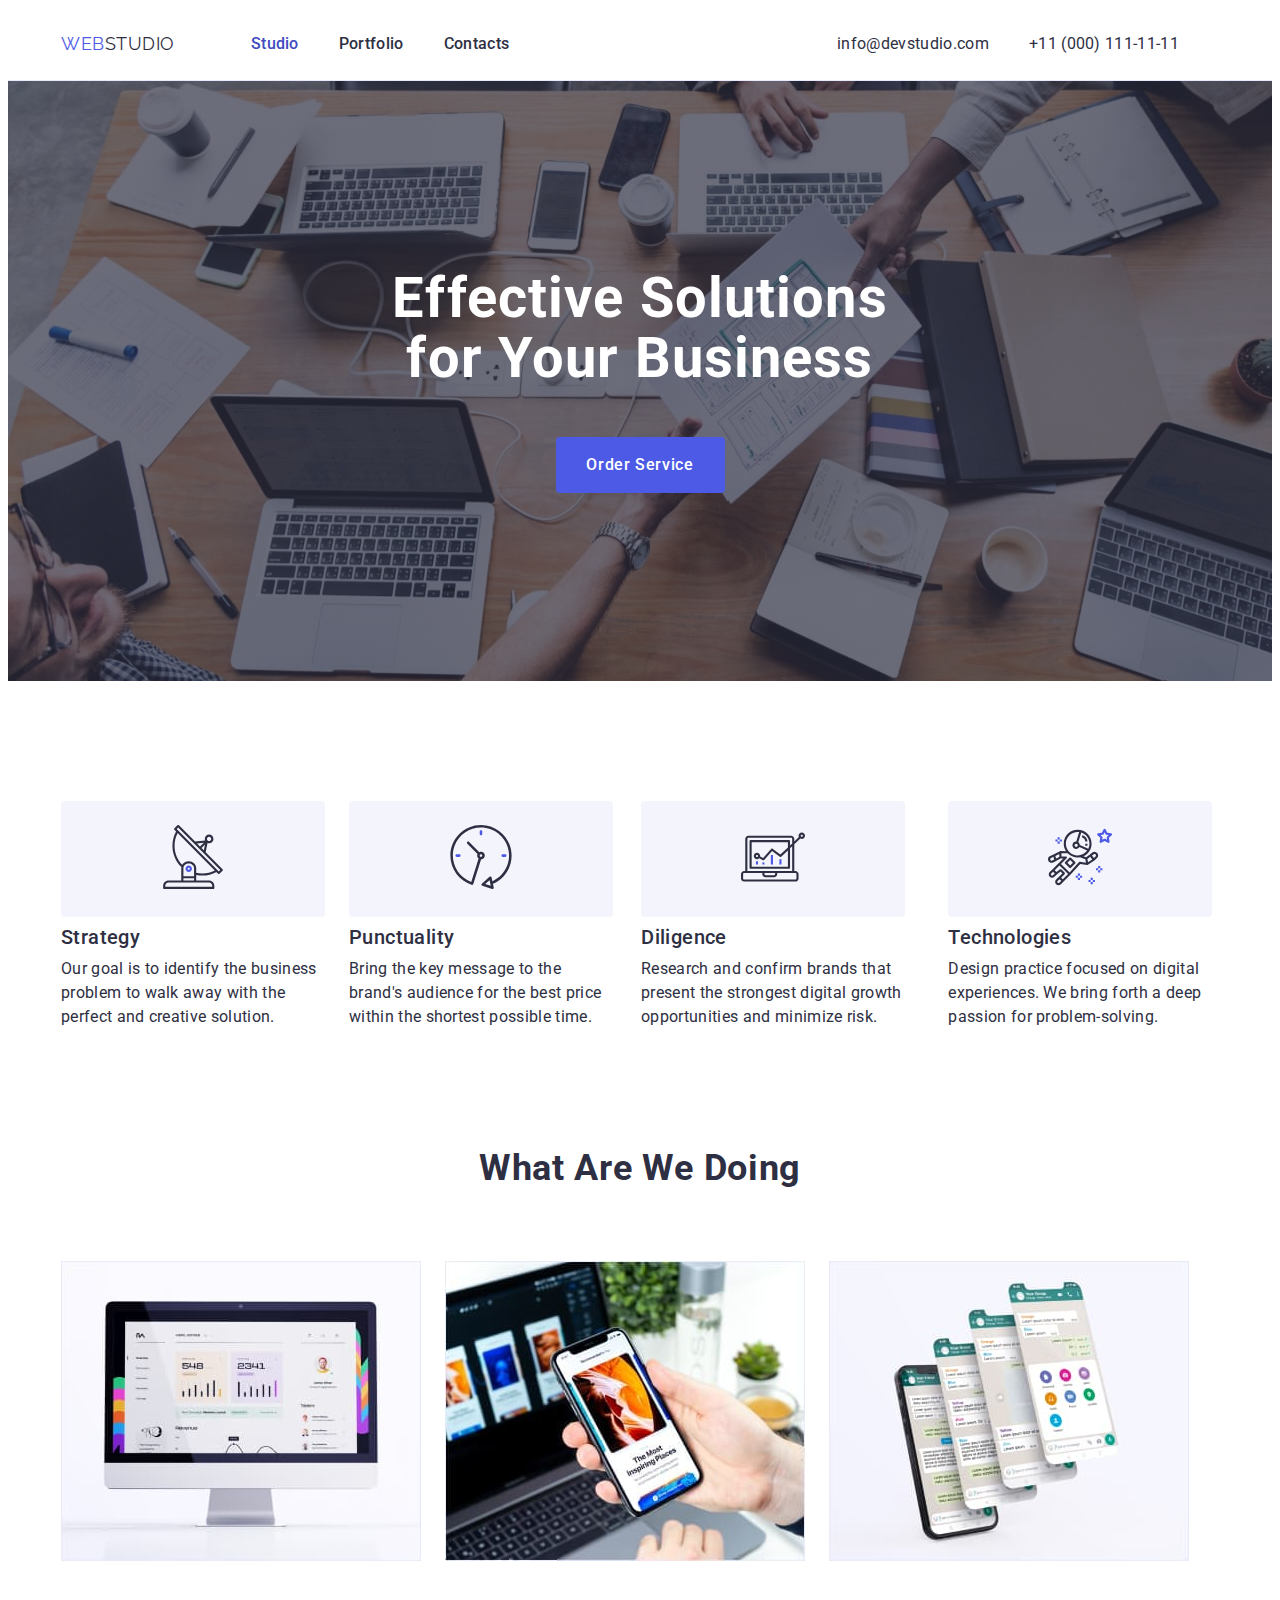
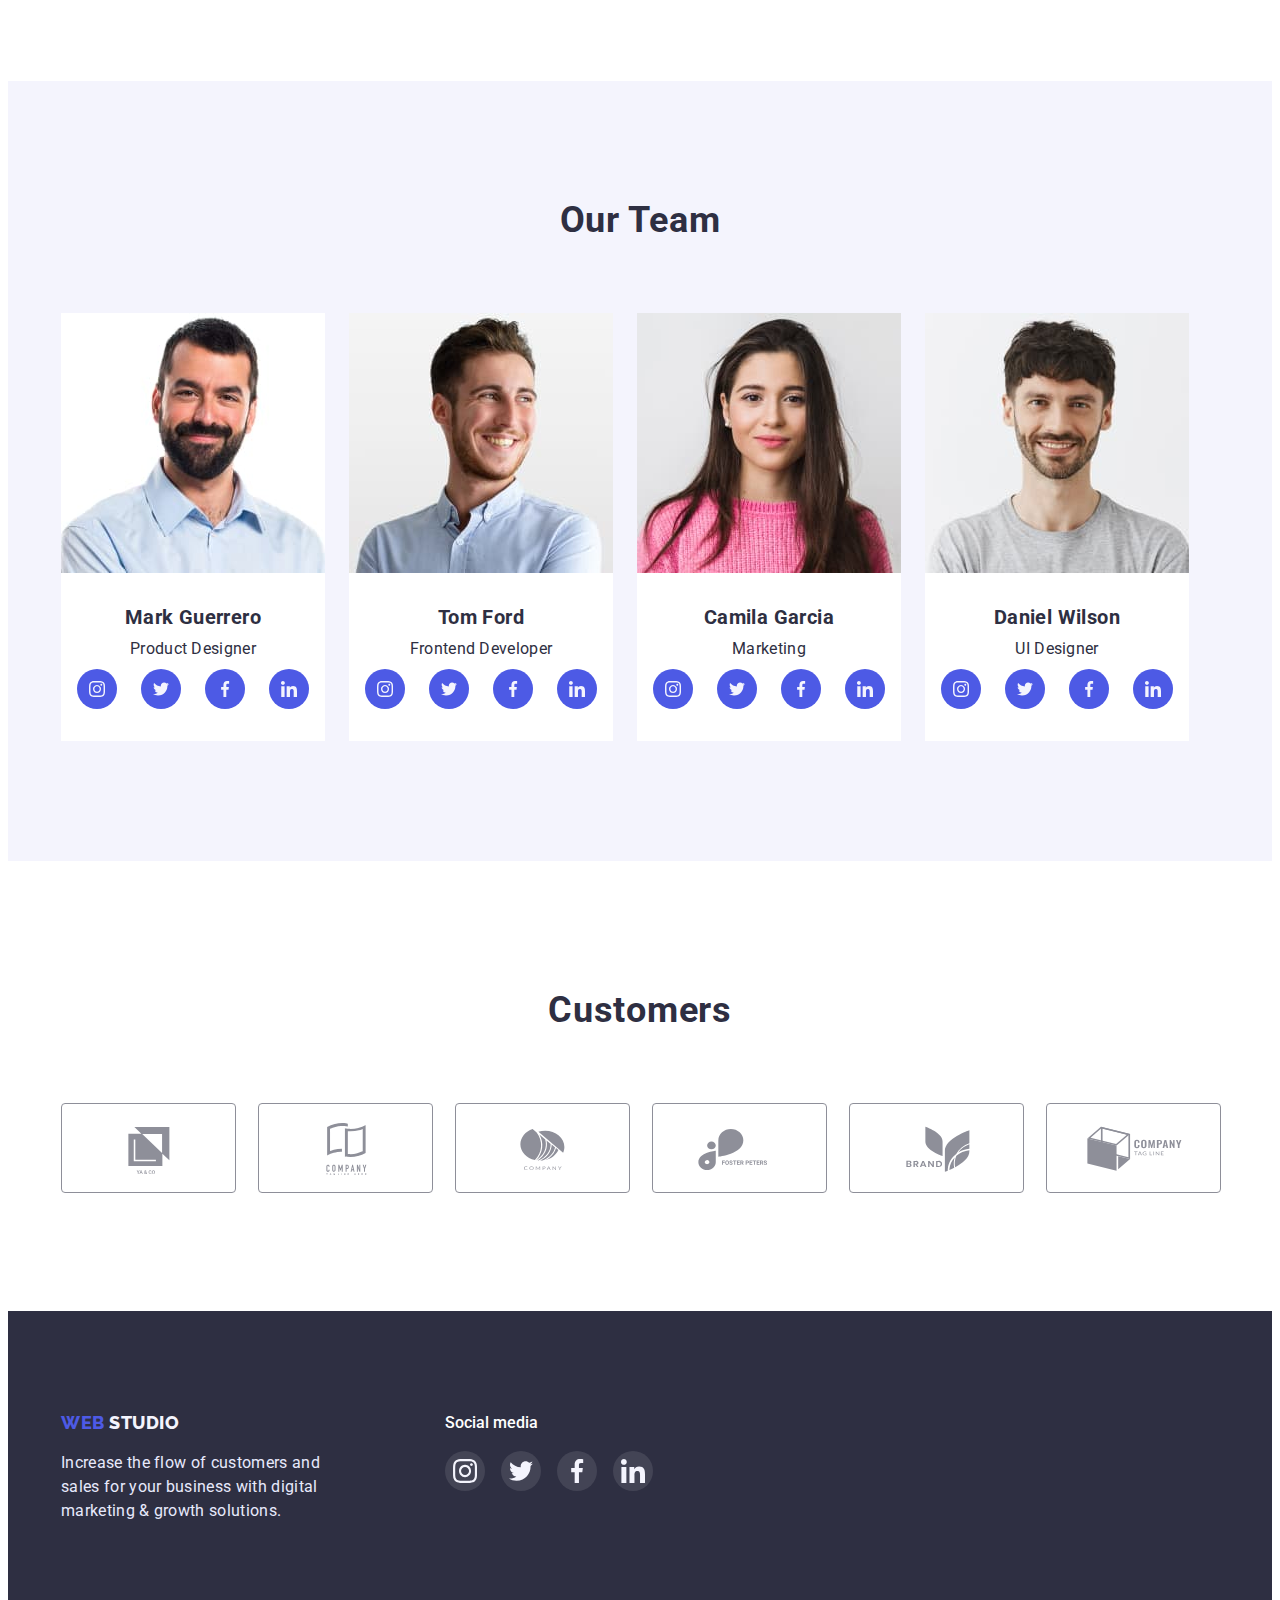
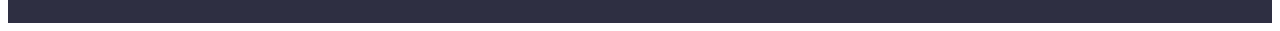
==== commit 8fe01340: "///////" ====
--- a/index.html
+++ b/index.html
@@ -44,19 +44,39 @@
         <h2 class="about-title visually-hidden">Our Features</h2>
     <ul class="about-list">
     <li class="about-item list">
+        <div class="about-icon-box">
+            <svg class="about-icon">
+                <use href="./images/symbol-defs.svg#icon-antennaa-1"></use>
+            </svg>
+            </div>
     <h3 class="about-caption">Strategy</h3>
     <p class="about-subtitle">Our goal is to identify the business
         problem to walk away with the perfect and creative solution. </p>
     </li>
         <li class="about-item list">
+            <div class="about-icon-box">
+            <svg class="about-icon">
+                <use href="./images/symbol-defs.svg#icon-clock-2"></use>
+            </svg>
+        </div>
         <h3 class="about-caption">Punctuality</h3>
         <p class="about-subtitle">Bring the key message to the brand's audience for the best price within the shortest possible time.</p>
     </li>
         <li class="about-item list">
+            <div class="about-icon-box">
+                <svg class="about-icon">
+                    <use href="./images/symbol-defs.svg#icon-diagramm-3"></use>
+                </svg>
+                </div>
         <h3 class="about-caption">Diligence</h3>
         <p class="about-subtitle">Research and confirm brands that present the strongest digital growth opportunities and minimize risk.</p>
     </li>
         <li class="about-item list">
+            <div class="about-icon-box">
+                <svg class="about-icon">
+                    <use href="./images/symbol-defs.svg#icon-astronaut-4"></use>
+                </svg>
+            </div>
         <h3 class="about-caption">Technologies</h3>
         <p class="about-subtitle">Design practice focused on digital experiences. We bring forth a deep passion for problem-solving.</p>
     </li>
@@ -285,30 +305,32 @@
             <ul class="footer-soc-list list">
                 <li class="footer-soc-item">
                     <a href="" class="footer-soc-link link">
-                        <svg class="footer-icon" width="40" height="40">
+                        <svg class="footer-icon">
                             <use href="./images/symbol-defs.svg#icon-instagram-1"></use>
                         </svg>
                     </a></li>
                 <li class="footer-soc-item">
                     <a href="" class="footer-soc-link link">
-                        <svg class="footer-icon" width="40" height="40">
+                        <svg class="footer-icon" >
                             <use href="./images/symbol-defs.svg#icon-twitter-1"></use>
                         </svg>
                     </a></li>
                 <li class="footer-soc-item">
                     <a href="" class="footer-soc-link link">
-                        <svg class="footer-icon" width="40" height="40">
+                        <svg class="footer-icon" >
                             <use href="./images/symbol-defs.svg#icon-facebook-1"></use>
                         </svg>
                     </a></li>
                 <li class="footer-soc-item">
                     <a href="" class="footer-soc-link link">
-                        <svg class="footer-icon" width="40" height="40">
+                        <svg class="footer-icon">
                             <use href="./images/symbol-defs.svg#icon-linkedin-1"></use>
                         </svg>
                     </a></li>
             </ul>
-
+        </div>
+    </div>
+</div>
 
     </footer>
 </body>
--- a/css/styles.css
+++ b/css/styles.css
@@ -9,6 +9,7 @@
     --other-color: #e7e9fc;
     --letter-spacing: 0.02em;
     --line-height: 1.5;
+    --secondary-bg: rgba(244, 244, 253, 1);
     /* hero */
     --hero-gra:linear-gradient(rgba(46, 47, 66, 0.7),
     rgba(46, 47, 66, 0.7)
@@ -145,7 +146,8 @@
      url(../images/people-office\ .jpg);
     padding-top: 188px;
     padding-bottom: 188px;
-    text-align: center; 
+    text-align: center;
+    max-width: 1440px;
 
   }
   .hero-title {
@@ -178,12 +180,14 @@
   .hero-btn:hover,
   .hero-btn:focus {
     background: var(--secondary-accent-color);
+     box-shadow: 0px 4px 4px rgba(0, 0, 0, 0.15);
   }
   /* ------------------ABOUT------------------- */
   .about {
     padding-top: 120px;
     padding-bottom: 120px;
   }
+
   .about-title {
     text-transform: capitalize;
   }
@@ -203,6 +207,15 @@
     display: flex;
     flex-wrap: nowrap;
     gap: 24px;
+    margin: 0;
+   padding: 0;
+  }
+  .about-list > .item{
+   width: 265px;
+    margin-right: 24px;
+  }
+  .about-list > .item:last-child{
+   margin-right: 0;
   }
   .about-item {
   
@@ -214,6 +227,7 @@
     text-transform: capitalize;
     letter-spacing: var(--letter-spacing);
     margin-bottom: 8px;
+    margin-top: 8px;
   }
   .about-subtitle {
     font-weight: 400;
@@ -221,6 +235,20 @@
     line-height: var(--line-height);
     letter-spacing: var(--letter-spacing);
     color: var(----secondary-text-color);
+  }
+
+  .about-icon-box{
+    box-sizing: border-box;
+  width: 264px;
+  background-color:var(--secondary-bg);
+  border-radius: 4px;
+  }
+  .about-icon{
+  height: 64px;
+  width: 64px;
+  margin-left: 100px;
+  margin-top: 24px;
+  margin-bottom: 24px;
   }
   /* ---------------GENERAL------------- */
   .general {
@@ -259,9 +287,6 @@
   .team-list {
     display: flex;
     gap: 24px;
-    /* padding-bottom: 110px; */
-  
-  
   }
   .list {
   }
@@ -403,6 +428,60 @@
     
   
   }
+
+  .footer-content {
+    display: flex;
+  }
+  .fotter-content-first {
+  }
+  .footer-link {
+  }
+  .link {
+  }
+  .footer-span {
+  }
+  .footer-text {
+  }
+  .footer-content-secondary {
+    margin-left: 120px;
+    align-items: baseline
+  }
+  
+  .footer-text-secondary {
+    font-family: 'Roboto';
+    font-style: normal;
+    font-weight: 500;
+    font-size: 16px;
+    line-height: 1.5;
+    color:var(--text-color);
+    margin-bottom: 16px;
+    
+
+  }
+  .footer-soc-list {
+    display: flex;
+  }
+  .list {
+  }
+  .footer-soc-item {
+  }
+  .footer-soc-link {
+    display: block;
+  background-color: rgba(255, 255, 255, 0.1);;
+  border-radius: 50%;
+  width: 40px;
+  height: 40px;
+  margin-right: 16px;
+  }
+  .footer-soc-link:hover,.footer-icon:focus{
+    background-color: #31D0AA;
+   }
+  .footer-icon {
+    width: 24px;
+  height: 24px;
+  margin-top: 8px;
+  margin-left: 8px;
+  }
   
   /* ------------------PORTFOLIO------------------- */
   
@@ -418,6 +497,7 @@
   }
   .galerry-item{
     width: calc((100% - 48px) / 3)
+    box-shadow: 0px 1px 6px rgba(46, 47, 66, 0.08);
   }
   
     
@@ -474,6 +554,10 @@
     padding-left: 16px;
     padding-top: 32px;
   }
+
+  .list-galerry>.galerry-item:hover,.list-galerry>.galerry-item:focus{
+    box-shadow: 0px 1px 6px rgba(46, 47, 66, 0.08), 0px 1px 1px rgba(46, 47, 66, 0.16), 0px 2px 1px rgba(46, 47, 66, 0.08);
+  }
   .second-caption {
     font-size: 20px;
     line-height: 1.2;
@@ -490,4 +574,10 @@
     margin-top: 8px; 
     
   }
-  +  
+  .btn-portfolio:hover,
+ .btn-portfolio:focus{
+    color:var(--text-color) ;
+    background-color: rgba(64, 75, 191, 1);
+    border: 1px solid rgba(64, 75, 191, 1);;
+    box-shadow: 0px 3px 1px rgba(0, 0, 0, 0.1), 0px 2px 1px rgba(0, 0, 0, 0.08), 0px 2px 2px rgba(0, 0, 0, 0.12);}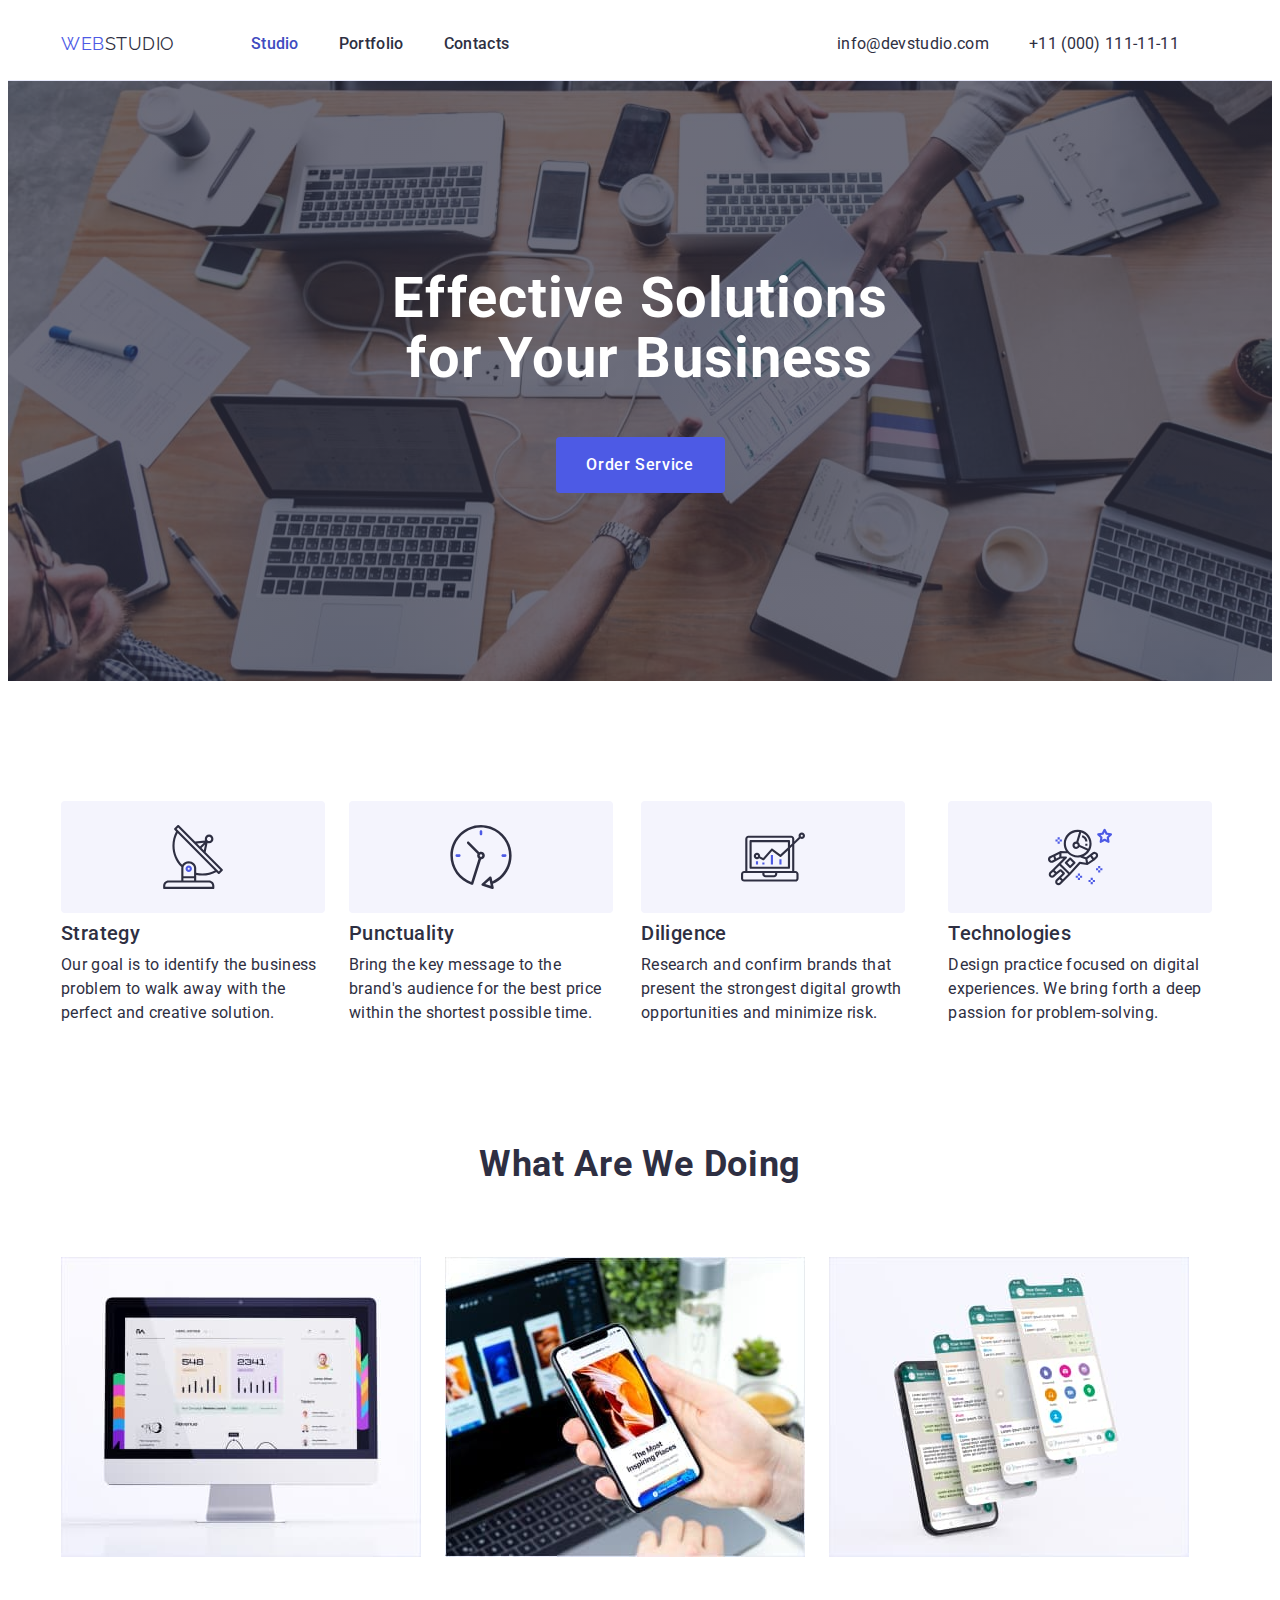
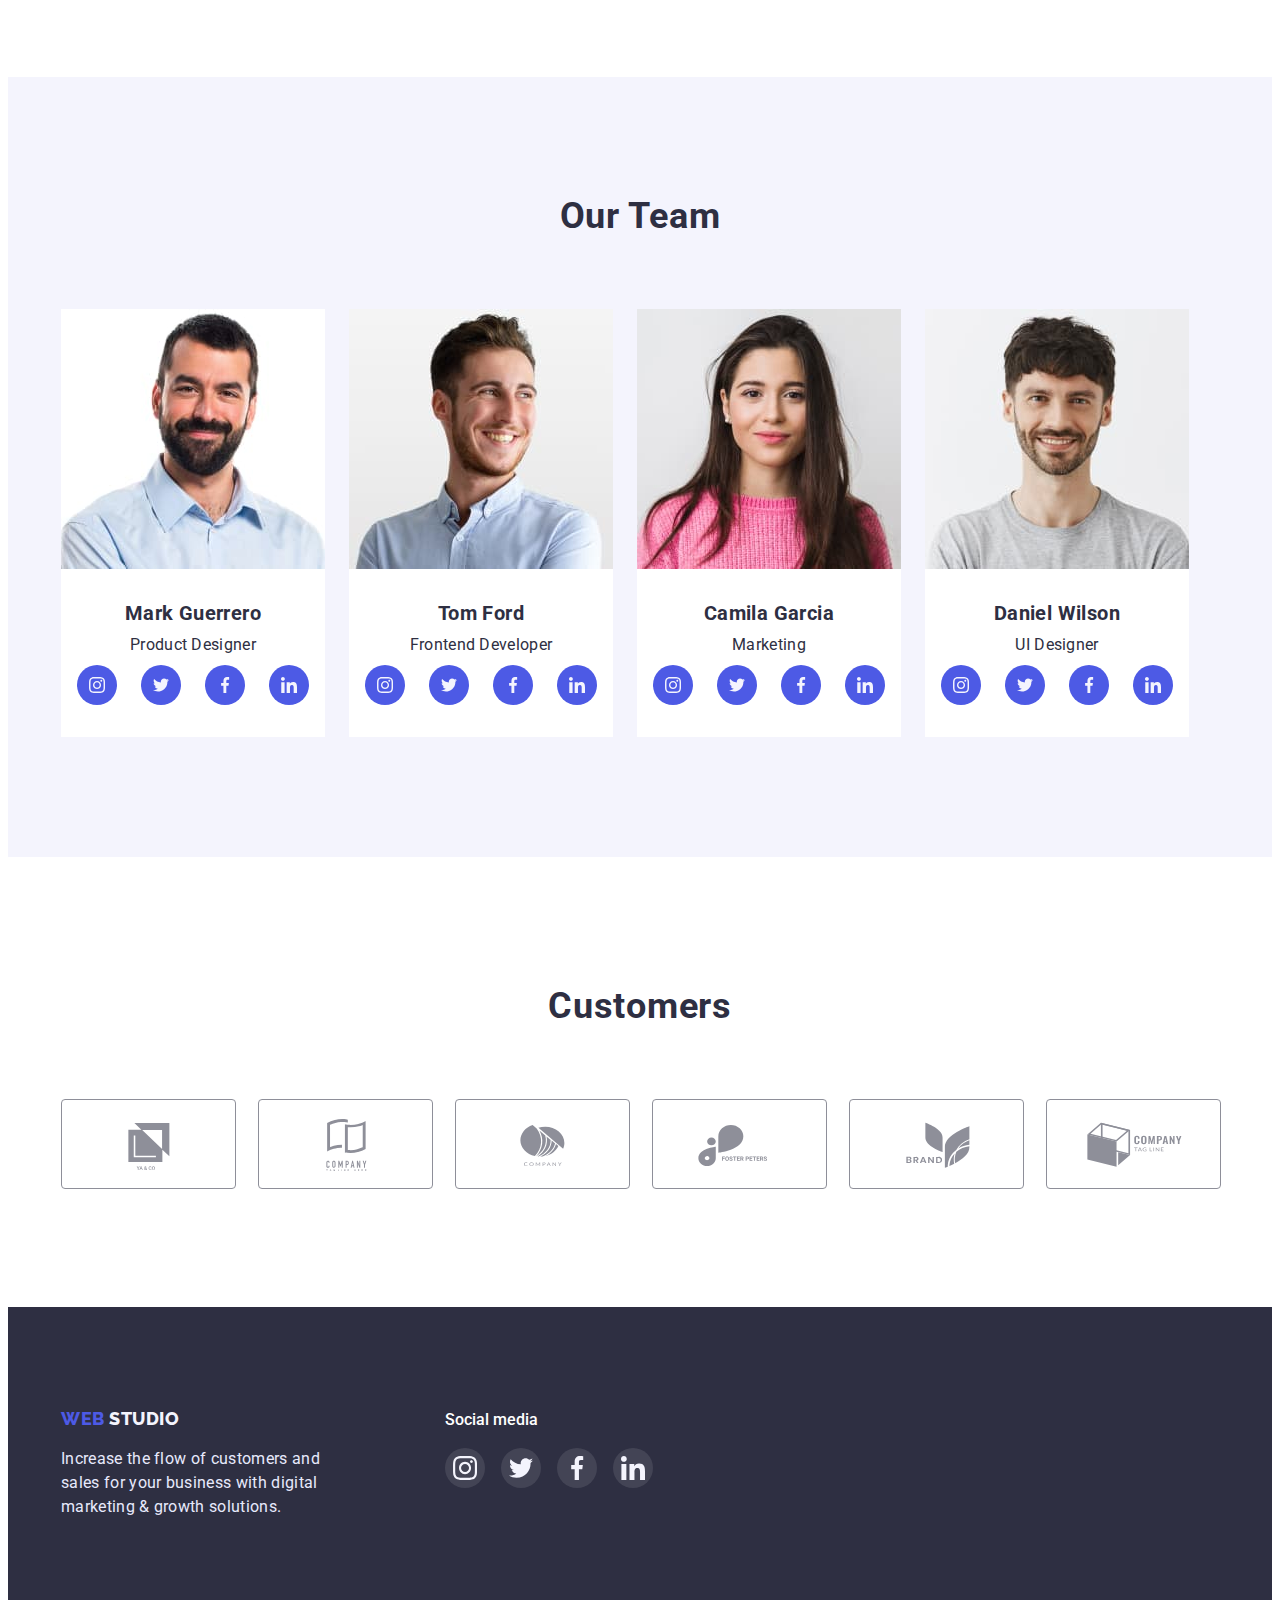
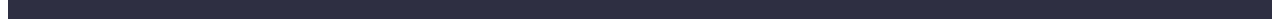
==== commit 3017388c: "///////////" ====
--- a/index.html
+++ b/index.html
@@ -31,7 +31,7 @@
 </address>
     </div>
    </header> 
-   <main>
+   <main> 
  <section class="hero">
     <div class="container">
    <h1 class="hero-title"> Effective Solutions
--- a/css/styles.css
+++ b/css/styles.css
@@ -148,6 +148,7 @@
     padding-bottom: 188px;
     text-align: center;
     max-width: 1440px;
+    margin: 0;
 
   }
   .hero-title {
@@ -238,17 +239,20 @@
   }
 
   .about-icon-box{
+    height: 112px;
     box-sizing: border-box;
   width: 264px;
   background-color:var(--secondary-bg);
   border-radius: 4px;
+  display: flex;
+  justify-content: center;
+  align-items: center;
+  
   }
   .about-icon{
   height: 64px;
   width: 64px;
-  margin-left: 100px;
-  margin-top: 24px;
-  margin-bottom: 24px;
+  
   }
   /* ---------------GENERAL------------- */
   .general {
@@ -431,6 +435,7 @@
 
   .footer-content {
     display: flex;
+    align-items: baseline;
   }
   .fotter-content-first {
   }
@@ -464,6 +469,7 @@
   .list {
   }
   .footer-soc-item {
+    margin-right: 16px;
   }
   .footer-soc-link {
     display: block;
@@ -471,7 +477,7 @@
   border-radius: 50%;
   width: 40px;
   height: 40px;
-  margin-right: 16px;
+  
   }
   .footer-soc-link:hover,.footer-icon:focus{
     background-color: #31D0AA;
